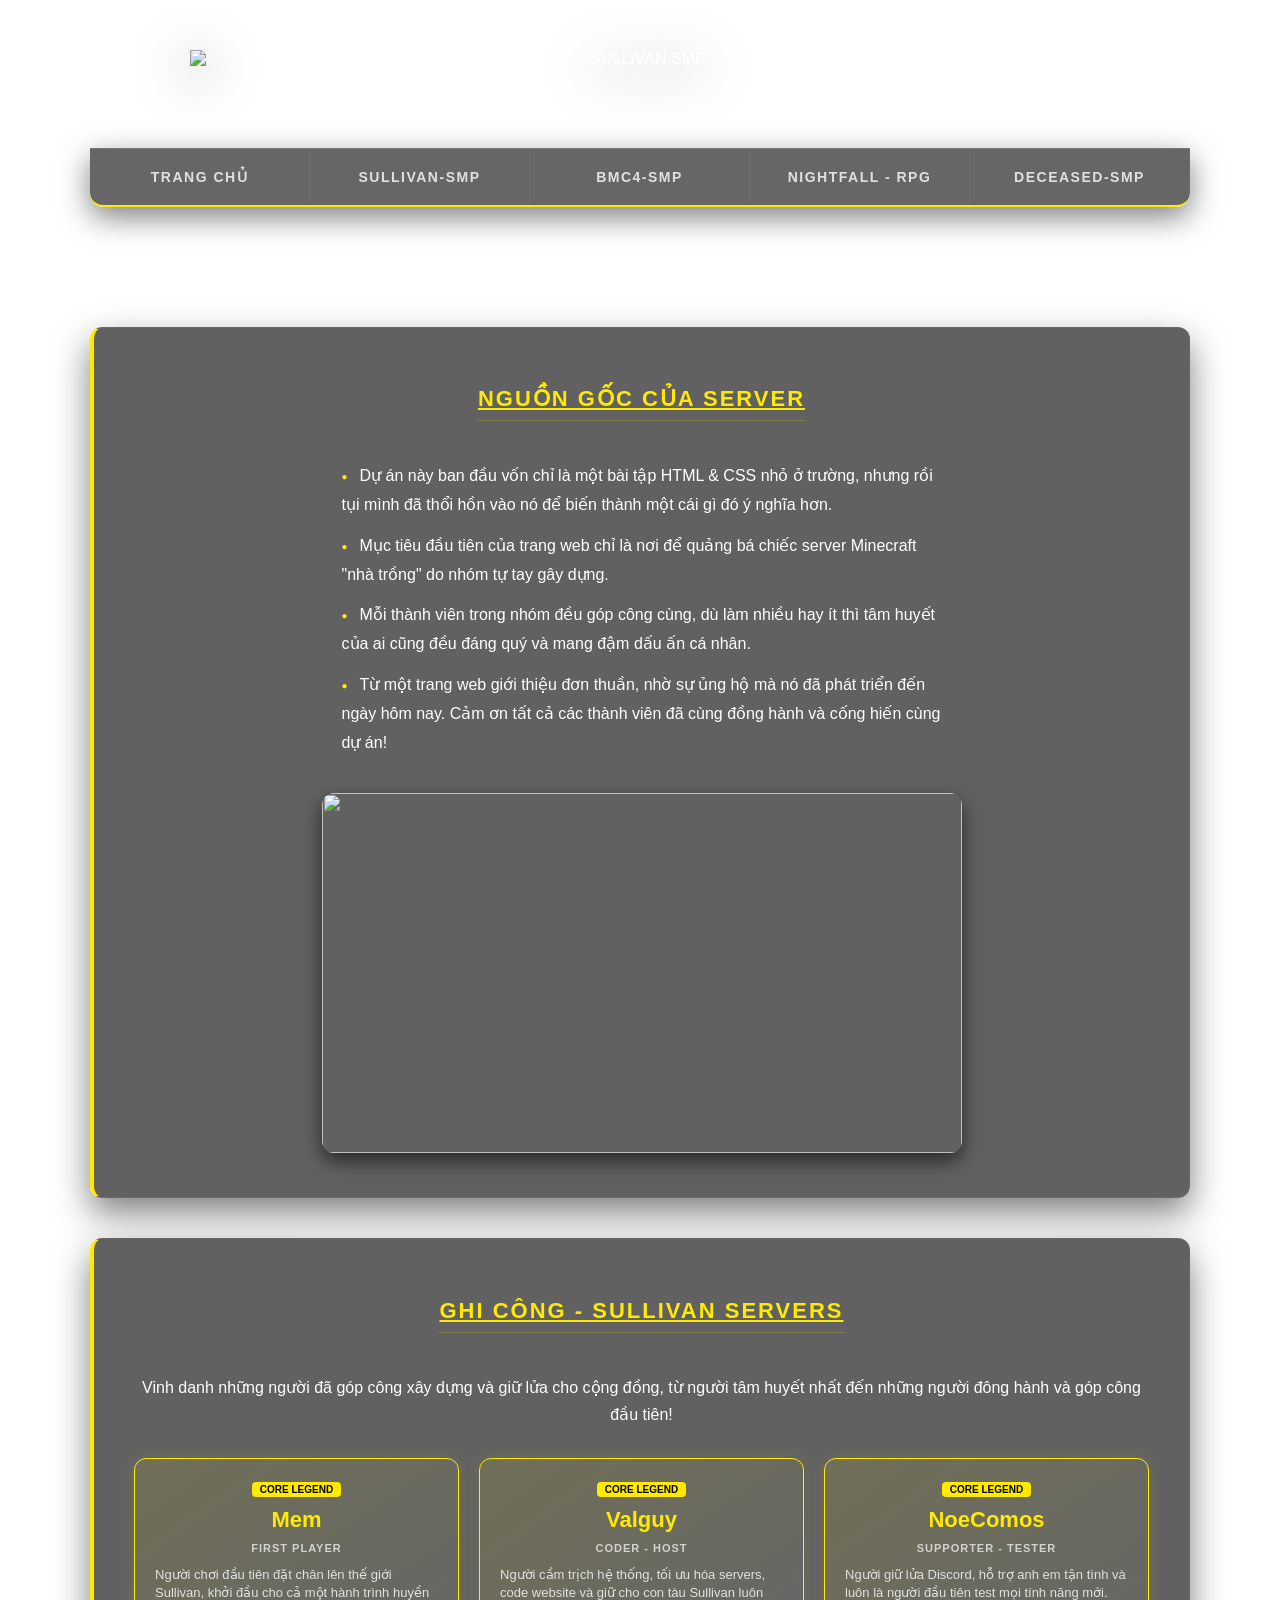
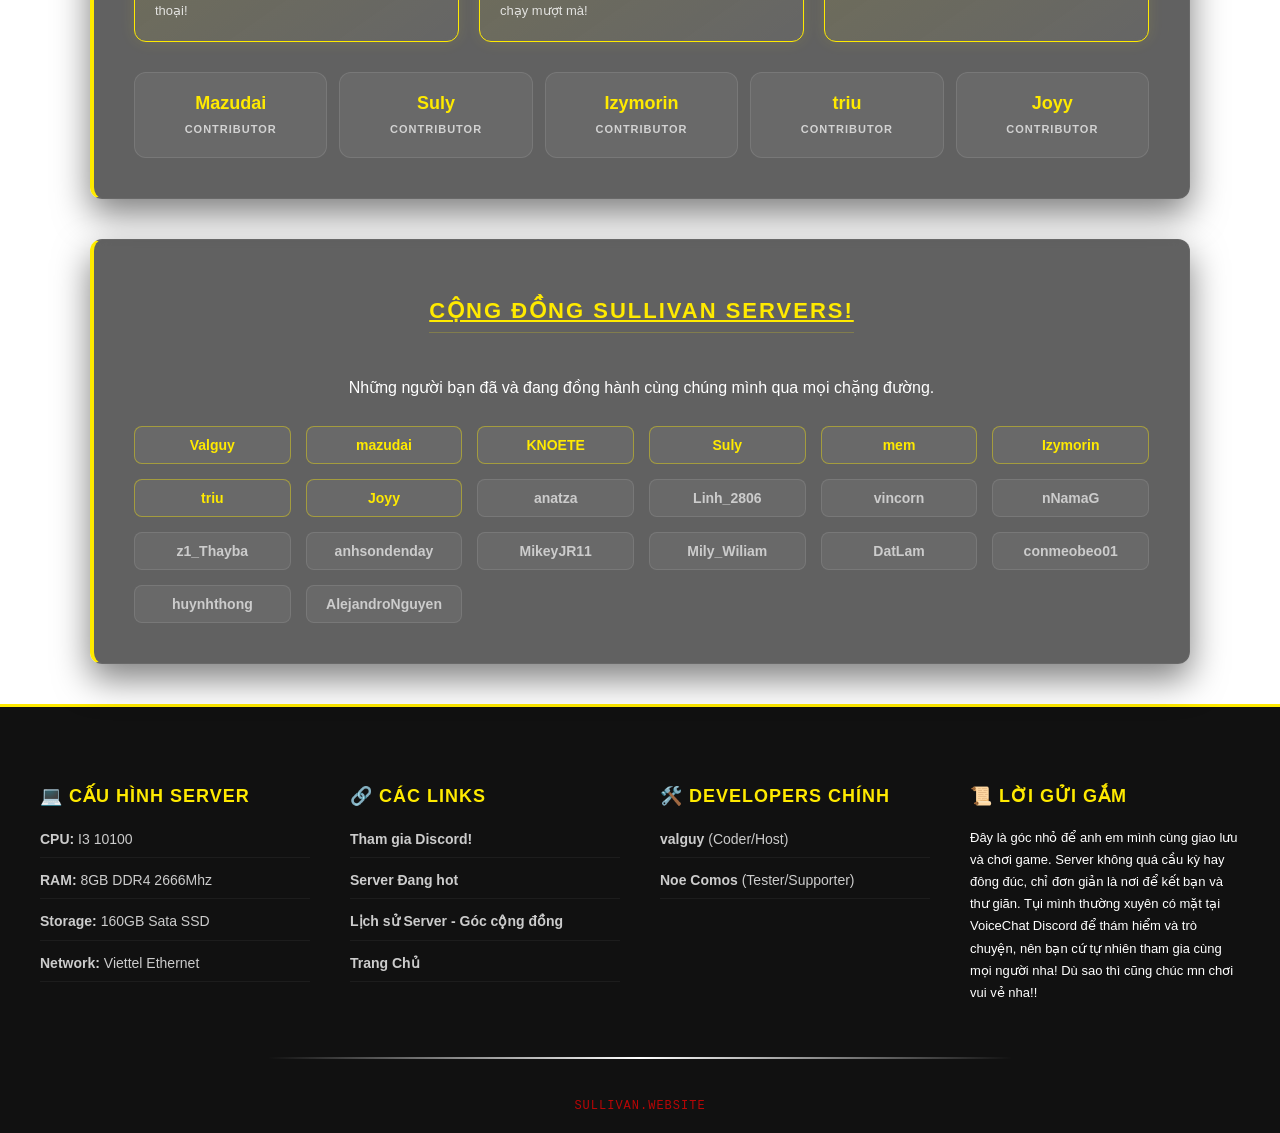
==== develop.html @ 48f477d6 "Update develop.html" ====
<!DOCTYPE html>
<html lang="en">
<head>
    <meta charset="UTF-8">
    <title>Sullivan - 24/7 Minecraft Servers</title>
    <link rel="icon" type="image/png" href="https://i.imgur.com/BAGiTAX.jpeg">
    <link rel="stylesheet" href="style.css">
    <script src="script.js" defer></script>
</head>


<body>
<div id="scroll-progress"></div>
<div id="mini-header">Minecraft servers for all sullivers!!!</div>

<header>
  
<img
  src="https://i.imgur.com/mIg8WCd.png"
  alt="SULLIVAN SMP"
  class="header-title"
/>
  <p class="spacer"></p>
    <p class="spacer"></p>
    <p class="spacer"></p>
</div>
<nav class="sub-nav">
    <a href="index.html" class="nav-item"><span>TRANG CHỦ</span></a>
    <a href="server1.html" class="nav-item"><span>SULLIVAN-SMP</span></a>
    <a href="server2.html" class="nav-item"><span>BMC4-SMP</span></a>
    <a href="server3.html" class="nav-item"><span>NIGHTFALL - RPG
</span></a>
    <a href="server4.html" class="nav-item"><span>DECEASED-SMP
</span></a>

</nav>
    
</header>

<section>
   <div class="box">
    <h2><u>Nguồn Gốc của server</u></h2>
    <div class="content">
	<ul>
<ul>
  <li>Dự án này ban đầu vốn chỉ là một bài tập HTML & CSS nhỏ ở trường, nhưng rồi tụi mình đã thổi hồn vào nó để biến thành một cái gì đó ý nghĩa hơn.</li>
  <li>Mục tiêu đầu tiên của trang web chỉ là nơi để quảng bá chiếc server Minecraft "nhà trồng" do nhóm tự tay gây dựng.</li>
  <li>Mỗi thành viên trong nhóm đều góp công cùng, dù làm nhiều hay ít thì tâm huyết của ai cũng đều đáng quý và mang đậm dấu ấn cá nhân.</li>
  <li>Từ một trang web giới thiệu đơn thuần, nhờ sự ủng hộ mà nó đã phát triển đến ngày hôm nay. Cảm ơn tất cả các thành viên đã cùng đồng hành và cống hiến cùng dự án!</li>
</ul>
	</ul>
    </div>

    <img src="https://i.imgur.com/yX7Vhyi.jpeg" loading="lazy">
</div>

</section>


<section>
<section id="shout-out">
    <div class="box">
        <h2><u>Ghi công - Sullivan Servers</u></h2>
        <p style="margin-bottom: 30px;">Vinh danh những người đã góp công xây dựng và giữ lửa cho cộng đồng, từ người tâm huyết nhất đến những người đông hành và góp công đầu tiên!</p>
        
        <div class="shoutout-container">
            <div class="hall-of-fame">
                <div class="member-card legendary">
                    <div class="legend-badge">CORE LEGEND</div>
					<h3>Mem</h3>
                    <span>First Player</span>
                    <p>Người chơi đầu tiên đặt chân lên thế giới Sullivan, khởi đầu cho cả một hành trình huyền thoại!</p>
                </div>
                <div class="member-card legendary">
                    <div class="legend-badge">CORE LEGEND</div>
                  <h3>Valguy</h3>
                    <span>Coder - host</span>
                    <p>Người cầm trịch hệ thống, tối ưu hóa servers, code website và giữ cho con tàu Sullivan luôn chạy mượt mà!</p>
                </div>
                <div class="member-card legendary">
                    <div class="legend-badge">CORE LEGEND</div>
					<h3>NoeComos</h3>
                    <span>Supporter - Tester</span>
                    <p>Người giữ lửa Discord, hỗ trợ anh em tận tình và luôn là người đầu tiên test mọi tính năng mới.</p>
                </div>
            </div>

            <div class="original-crew">
                <div class="member-card">
                    <h3>Mazudai</h3>
                    <span>Contributor</span>
                </div>
                <div class="member-card">
                    <h3>Suly</h3>
                    <span>Contributor</span>
                </div>
                <div class="member-card">
                    <h3>Izymorin</h3>
                    <span>Contributor</span>
                </div>
                <div class="member-card">
                    <h3>triu</h3>
                    <span>Contributor</span>
                </div>
                <div class="member-card">
                    <h3>Joyy</h3>
                    <span>Contributor</span>
                </div>
            </div>
        </div>
    </div>
</section>
  </section>
   <section id="players">
    <div class="box">
        <h2><u>Cộng Đồng Sullivan Servers!</u></h2>
        <p>Những người bạn đã và đang đồng hành cùng chúng mình qua mọi chặng đường.</p>
        
<div class="player-wall">
    <div class="player-tag veteran">Valguy</div>
    <div class="player-tag veteran">mazudai</div>
      <div class="player-tag veteran">KNOETE</div>
      <div class="player-tag veteran">Suly</div>
      <div class="player-tag veteran">mem</div>
      <div class="player-tag veteran">Izymorin</div>
	    <div class="player-tag veteran">triu</div>
	    <div class="player-tag veteran">Joyy</div>

   <div class="player-tag">anatza</div>
   <div class="player-tag">Linh_2806</div>
    <div class="player-tag">vincorn</div>
    <div class="player-tag">nNamaG</div>
    <div class="player-tag">z1_Thayba</div>
    <div class="player-tag">anhsondenday</div>
    <div class="player-tag">MikeyJR11</div>
    <div class="player-tag">Mily_Wiliam</div>
    <div class="player-tag">DatLam</div>
    <div class="player-tag">conmeobeo01</div>
    <div class="player-tag">huynhthong</div>
    <div class="player-tag">AlejandroNguyen</div>
</div>
    </div>
</section>
   
<footer>
  <div class="footer-container">
    <div class="footer-box">
      <h3>💻 Cấu hình Server</h3>
      <ul class="footer-list">
        <li><strong>CPU:</strong> I3 10100</li>
        <li><strong>RAM:</strong> 8GB DDR4 2666Mhz</li>
        <li><strong>Storage:</strong> 160GB Sata SSD</li>
        <li><strong>Network:</strong> Viettel Ethernet</li>
      </ul>
    </div>

    <div class="footer-box">
      <h3>🔗 Các Links</h3>
      <ul class="footer-list">
        <li><a href="https://discord.gg/cVV5dSq7Ph" target="_blank">Tham gia Discord!</a></li>
        <li><a href="server1.html">Server Đang hot</a></li>
        <li><a href="develop.html">Lịch sử Server - Góc cộng đồng</a></li>
        <li><a href="index.html">Trang Chủ</a></li>
      </ul>
    </div>

    <div class="footer-box">
      <h3>🛠️ Developers Chính</h3>
      <ul class="footer-list">
        <li><strong>valguy</strong> (Coder/Host)</li>
        <li><strong>Noe Comos</strong> (Tester/Supporter)</li>
      </ul>
    </div>

    <div class="footer-box">
      <h3>📜 Lời Gửi Gắm</h3>
      <p style="font-size: 13px; text-align: left;">
        Đây là góc nhỏ để anh em mình cùng giao lưu và chơi game. Server không quá cầu kỳ hay đông đúc, chỉ đơn giản là nơi để kết bạn và thư giãn.

Tụi mình thường xuyên có mặt tại VoiceChat Discord để thám hiểm và trò chuyện, nên bạn cứ tự nhiên tham gia cùng mọi người nha!
        Dù sao thì cũng chúc mn chơi vui vẻ nha!!
      </p>
    </div>
  </div>

  <hr>
  <div class="version-mark">
    Sullivan.website
  </div>
</footer>

</body>
</html>
---- style.css ----
/* Global & Scroll Styles */
    html { scroll-behavior: smooth; }
    body {
        margin: 0;
        padding: 0;
        font-family: Arial, sans-serif;
        background-image: url("https://i.imgur.com/wqPS8cR.jpeg");
        background-size: cover;
        background-position: center;
        background-repeat: no-repeat;
        color: white;
        text-align: center;
    }
    #scroll-progress {
        position: fixed;
        top: 0;
        left: 0;
        height: 4px;
        width: 0%;
        background: #ffffff;
        z-index: 9999;
    }
    #mini-header {
        position: fixed;
        top: 0;
        width: 100%;
        padding: 10px;
        background: rgba(0,0,0,0.85);
        color: #ffffff;
        font-weight: bold;
        display: none;
        z-index: 9998;
    }

    /* Header & Logo */
    header {
        padding: 50px 40px;
        background-image: url("https://i.imgur.com/2WXQhVU.jpeg");
        background-size: cover;
        background-position: center;
        background-repeat: no-repeat;
        color: white;
        animation: headerFade 1.2s ease forwards;
    }
    @keyframes headerFade {
        from { opacity: 0; transform: translateY(-20px); }
        to { opacity: 1; transform: translateY(0); }
    }
    .header-title {
        max-width: 90%;
        width: 900px;
        height: auto;
        margin: 0 auto 20px;
        display: block;
        filter: drop-shadow(0 10px 25px rgba(0,0,0,0.7));
    }
    @media (max-width: 900px) { header { padding: 90px 25px; } }

    /* Navigation */
    .sub-nav {
        display: grid;
        grid-template-columns: repeat(5, 1fr);
        background: rgba(0, 0, 0, 0.6); 
        backdrop-filter: blur(12px);
        -webkit-backdrop-filter: blur(12px);
        border-top: 1px solid rgba(255, 255, 255, 0.1);
        border-bottom: 2px solid #ffea00;
        margin: 0 auto 30px auto;
        width: 100%;
        max-width: 1100px;
        border-radius: 0 0 14px 14px;
        overflow: hidden;
        box-shadow: 0 10px 30px rgba(0,0,0,0.5);
    }
    .nav-item {
        position: relative;
        padding: 20px 0;
        color: rgba(255, 255, 255, 0.8) !important;
        text-decoration: none;
        font-size: 14px;
        font-weight: 800;
        text-align: center;
        letter-spacing: 1.5px;
        transition: all 0.4s cubic-bezier(0.23, 1, 0.32, 1);
        border-right: 1px solid rgba(255, 255, 255, 0.05);
    }
    .nav-item span { position: relative; z-index: 2; }
    .nav-item::before {
        content: "";
        position: absolute;
        top: 0;
        left: 0;
        width: 100%;
        height: 100%;
        background: linear-gradient(180deg, rgba(255, 234, 0, 0.15) 0%, transparent 100%);
        opacity: 0;
        transition: opacity 0.4s ease;
        z-index: 1;
    }
    .nav-item::after {
        content: "";
        position: absolute;
        bottom: 0;
        left: 50%;
        width: 0;
        height: 3px;
        background: #ffea00;
        box-shadow: 0 0 15px #ffea00;
        transition: all 0.4s ease;
        transform: translateX(-50%);
    }
    .nav-item:hover {
        color: #ffffff !important;
        letter-spacing: 2.5px;
        background: rgba(255, 255, 255, 0.05);
    }
    .nav-item:hover::before { opacity: 1; }
    .nav-item:hover::after { width: 80%; }
    @media (max-width: 768px) {
        .sub-nav { grid-template-columns: repeat(3, 1fr); max-width: 95%; border-radius: 14px; }
        .nav-item { padding: 15px 0; font-size: 12px; }
    }

    /* Sections and Content Boxes */
    section { margin: 40px auto; max-width: 1100px; scroll-margin-top: 100px; }
    .box {
        padding: 40px;
        background-color: #2a2a2a;
        border-radius: 16px;
        opacity: 0;
        transform: translateY(20px);
        transition: opacity 0.6s ease, transform 0.6s ease, box-shadow 0.3s ease;
        backdrop-filter: blur(2px);
    }
    .box.show { opacity: 1; transform: translateY(0); }
    section:hover .box { transform: scale(1.02); box-shadow: 0 10px 25px #000000; }
    .box h2 { text-align: center; }
    .box .content { max-width: 600px; margin: 10px auto; text-align: left; }
    .box img, .box iframe {
        width: 640px;
        height: 360px;
        margin-top: 20px;
        border-radius: 12px;
        box-shadow: 0 8px 20px rgba(0,0,0,0.6);
    }
    @media (max-width: 600px) { .box { padding: 25px; } }

    /* Tables */
    .qa-table {
        width: 90%;
        max-width: 800px;
        margin: 30px auto;
        border-collapse: collapse;
        background-color: #1f1f1f;
        border-radius: 14px;
        overflow: hidden;
        box-shadow: 0 10px 25px rgba(0,0,0,0.5);
    }
    .qa-table th { background-color: #111111; padding: 16px; font-size: 18px; color: #ffffff; text-align: left; }
    .qa-table td { padding: 14px 18px; border-top: 1px solid #333; text-align: left; line-height: 1.6; }
    .qa-table tr:hover { background-color: #2a2a2a; transition: background-color 0.3s ease; }

    /* Footer */
    footer {
        background-color: #111111;
        padding: 60px 20px 20px 20px;
        border-top: 3px solid #ffea00;
    }
    .footer-container {
        display: flex;
        justify-content: center;
        gap: 40px;
        max-width: 1200px;
        margin: 0 auto;
        flex-wrap: wrap;
    }
    .footer-box { flex: 1; min-width: 200px; text-align: left; }
    .footer-box h3 { font-size: 18px; color: #ffea00; margin-bottom: 20px; text-transform: uppercase; letter-spacing: 1px; }
    .footer-list { list-style: none; padding: 0; margin: 0; }
    .footer-list li { font-size: 14px; margin-bottom: 10px; color: #cccccc; border-bottom: 1px solid rgba(255,255,255,0.05); padding-bottom: 5px; }
    .footer-list a { color: #cccccc !important; transition: color 0.3s; }
    .footer-list a:hover { color: #ffffff !important; text-decoration: underline; }

    /* Miscellaneous */
    .version-mark {
        margin-top: 30px;
        font-size: 12px;
        font-family: "Courier New", monospace;
        color: #ff0000;
        letter-spacing: 1px;
        text-transform: uppercase;
        opacity: 0.7;
    }
    hr { border: none; height: 2px; background: linear-gradient(to right, transparent, #ffffff, transparent); width: 60%; margin: 40px auto; }
    .spacer { height: 20px; margin: 0; visibility: hidden; }
    h1 { font-size: 69px; text-shadow: 6px 6px 12px #000000; }
    p { line-height: 1.7; }
    li { margin-bottom: 12px; line-height: 1.8; }
    a { text-decoration: none; font-weight: bold; }
.nav-item.active::after {
    width: 80%;
}
.nav-item.active {
    color: #ffffff !important;
    background: rgba(255, 255, 255, 0.05);
}
.nav-item:hover {
    text-shadow: 0 0 8px rgba(255, 234, 0, 0.6);
}
		.box {
    padding: 40px;
    background: rgba(30, 30, 30, 0.7); /* Translucent dark gray */
    backdrop-filter: blur(10px);        /* Blurs the background behind the box */
    -webkit-backdrop-filter: blur(10px);
    border: 1px solid rgba(255, 255, 255, 0.05); /* Very faint white edge */
    border-left: 4px solid #ffea00;               /* Strong yellow accent on the left */
    border-radius: 12px;
    opacity: 0;
    transform: translateY(20px);
    transition: all 0.4s cubic-bezier(0.23, 1, 0.32, 1);
    box-shadow: 0 15px 35px rgba(0,0,0,0.5);
}

/* Make it breathe when you hover */
section:hover .box {
    transform: translateY(-5px) scale(1.01);
    background: rgba(40, 40, 40, 0.85);
    border-left: 4px solid #ffffff; /* Turns white on hover for a "lit up" effect */
    box-shadow: 0 20px 40px rgba(0,0,0,0.8), 0 0 15px rgba(255, 234, 0, 0.1);
}

/* Fix the headings inside the box */
.box h2 {
    color: #ffea00;
    text-transform: uppercase;
    letter-spacing: 2px;
    font-size: 22px;
    margin-bottom: 25px;
    border-bottom: 1px solid rgba(255, 234, 0, 0.2);
    display: inline-block;
    padding-bottom: 8px;
}

/* Style the list bullets to be yellow dots */
.box ul {
    list-style: none;
    padding-left: 0;
}

.box ul li::before {
    content: "●";
    color: #ffea00;
    font-size: 10px;
    margin-right: 12px;
    vertical-align: middle;
}
    /* Launcher-Style Server Rows */
.server-hub {
    display: flex;
    flex-direction: column;
    gap: 12px;
    margin: 20px 0;
}

.server-entry {
    display: flex;
    align-items: center;
    background: rgba(30, 30, 30, 0.7);
    border-left: 4px solid #555; /* Neutral state */
    border-radius: 8px;
    padding: 12px 20px;
    transition: all 0.3s cubic-bezier(0.25, 0.8, 0.25, 1);
    text-decoration: none;
    color: white;
}

/* Color coding for Status */
.server-entry.online { border-left-color: #ffea00; }
.server-entry.offline { border-left-color: #ffea00; opacity: 0.7; }

.server-entry:hover {
    background: rgba(50, 50, 50, 0.9);
    transform: scale(1.01);
    box-shadow: 0 5px 15px rgba(0,0,0,0.3);
}

.status-indicator {
    width: 10px;
    height: 10px;
    border-radius: 50%;
    margin-right: 15px;
    flex-shrink: 0;
}
.online .status-indicator { background: #ffea00; box-shadow: 0 0 8px #ffea00; }
.offline .status-indicator { background: #ff4444; }

.server-name {
    font-weight: 800;
    font-size: 18px;
    color: #ffea00;
    min-width: 160px;
    text-align: left;
}

.server-brief {
    flex: 1;
    text-align: left;
    font-size: 14px;
    color: #bbb;
    border-left: 1px solid rgba(255,255,255,0.1);
    padding-left: 20px;
    margin-left: 10px;
}

.server-action-img {
    width: 80px;
    height: 50px;
    object-fit: cover;
    border-radius: 4px;
    margin-left: 20px;
    filter: brightness(0.8);
}

.server-entry:hover .server-action-img { filter: brightness(1); }

@media (max-width: 768px) {
    .server-entry { flex-direction: column; text-align: center; }
    .server-brief { border-left: none; padding: 10px 0; border-top: 1px solid rgba(255,255,255,0.1); margin-top: 10px; }
    .server-action-img { display: none; }
}
/* Shout Out Grid System */
.shoutout-container {
    display: flex;
    flex-direction: column;
    gap: 30px;
    margin-top: 20px;
}
.hall-of-fame {
    display: grid;
    grid-template-columns: repeat(3, 1fr);
    gap: 20px;
}
.original-crew {
    display: grid;
    grid-template-columns: repeat(5, 1fr);
    gap: 12px;
}
.member-card {
    background: rgba(255, 255, 255, 0.05);
    padding: 20px;
    border-radius: 12px;
    border: 1px solid rgba(255, 255, 255, 0.1);
    transition: all 0.3s ease;
}
.legendary {
    border: 1px solid #ffea00;
    background: linear-gradient(145deg, rgba(255, 234, 0, 0.1) 0%, rgba(255, 255, 255, 0.03) 100%);
    box-shadow: 0 0 15px rgba(255, 234, 0, 0.1);
}
.member-card h3 { color: #ffea00; margin: 0 0 5px 0; font-size: 18px; }
.legendary h3 { font-size: 22px; }
.member-card span { font-size: 11px; opacity: 0.7; font-weight: bold; text-transform: uppercase; letter-spacing: 1px; }
.member-card p { font-size: 13px; margin: 10px 0 0 0; opacity: 0.8; line-height: 1.4; text-align: left; }
.legend-badge {
    display: inline-block;
    background: #ffea00;
    color: #000;
    padding: 2px 8px;
    border-radius: 4px;
    font-size: 10px;
    font-weight: 900;
    margin-bottom: 10px;
}
@media (max-width: 900px) {
    .hall-of-fame { grid-template-columns: 1fr; }
    .original-crew { grid-template-columns: repeat(2, 1fr); }
}
      /* Player Wall Grid */
.player-wall {
    display: grid;
    grid-template-columns: repeat(auto-fill, minmax(140px, 1fr));
    gap: 15px;
    margin-top: 25px;
}

.player-tag {
    background: rgba(255, 255, 255, 0.05);
    border: 1px solid rgba(255, 255, 255, 0.1);
    padding: 10px;
    border-radius: 8px;
    font-size: 14px;
    font-weight: bold;
    color: #cccccc;
    transition: all 0.3s ease;
    cursor: default;
}

.player-tag:hover {
    background: rgba(255, 234, 0, 0.1);
    border-color: #ffea00;
    color: #ffffff;
    transform: translateY(-3px);
    box-shadow: 0 5px 15px rgba(0, 0, 0, 0.3);
}

/* Accent for special veteran players if you want */
.player-tag.veteran {
    border-color: rgba(255, 234, 0, 0.4);
    color: #ffea00;
}
/* Modlist Spoiler Styles */
.mod-spoiler {
    background: rgba(30, 30, 30, 0.8);
    border: 1px solid #444;
    border-radius: 12px;
    margin-top: 20px;
    overflow: hidden;
    transition: all 0.3s ease;
}

.mod-spoiler summary {
    padding: 20px;
    cursor: pointer;
    font-weight: bold;
    color: #ffea00;
    list-style: none; /* Removes the default arrow */
    text-transform: uppercase;
    letter-spacing: 2px;
    background: rgba(0, 0, 0, 0.3);
}

.mod-spoiler summary:hover {
    background: rgba(255, 234, 0, 0.1);
}

/* Custom Arrow */
.mod-spoiler summary::before {
    content: "📁";
    margin-right: 10px;
}

.mod-spoiler[open] summary::before {
    content: "📂";
}

/* The Table inside the Spoiler */
.mod-table {
    width: 100%;
    border-collapse: collapse;
    margin-top: 10px;
    font-size: 14px;
}

.mod-table th {
    background: #111;
    padding: 12px;
    color: #888;
    text-align: left;
}

.mod-table td {
    padding: 12px;
    border-top: 1px solid #333;
    text-align: left;
}

.mod-category {
    color: #ffea00;
    font-weight: bold;
    width: 30%;
}
      /* Quick Status Bar */
.status-capsule {
    display: inline-flex;
    align-items: center;
    background: rgba(0, 0, 0, 0.7);
    backdrop-filter: blur(5px);
    border: 1px solid rgba(255, 255, 255, 0.1);
    border-radius: 50px;
    padding: 5px 15px;
    margin-bottom: 20px;
    gap: 12px;
    transition: all 0.3s ease;
}

.status-capsule:hover {
    border-color: #ffea00;
    background: rgba(20, 20, 20, 0.9);
}

.mini-logo {
    width: 20px;
    height: 20px;
    border-radius: 4px;
}

.version-tag {
    font-size: 12px;
    font-weight: bold;
    color: #888;
    border-right: 1px solid #444;
    padding-right: 12px;
}

.live-status {
    display: flex;
    align-items: center;
    gap: 6px;
    font-size: 12px;
    font-weight: 800;
    text-transform: uppercase;
}

/* Status Toggle Logic */
.dot {
    width: 8px;
    height: 8px;
    border-radius: 50%;
}

/* Change 'active' to 'maintenance' or 'down' to toggle */
.status-capsule.active .dot { background: #00ff44; box-shadow: 0 0 8px #00ff44; }
.status-capsule.active .status-text { color: #00ff44; }

.status-capsule.maintenance .dot { background: #ffa500; box-shadow: 0 0 8px #ffa500; }
.status-capsule.maintenance .status-text { color: #ffa500; }
.status-capsule.maintenance .status-text::after { content: "MAINTENANCE"; }

.status-capsule.down .dot { background: #ff4444; box-shadow: 0 0 8px #ff4444; }
.status-capsule.down .status-text { color: #ff4444; }
.status-capsule.down .status-text::after { content: "OFFLINE"; }

/* Hide default text if using maintenance/down */
.status-capsule.active .status-text::after { content: "ONLINE"; }
      /* The IP Display Box */
.ip-copy-box {
    display: inline-flex;
    align-items: center;
    background: rgba(0, 0, 0, 0.8);
    backdrop-filter: blur(8px);
    border: 1px solid rgba(255, 234, 0, 0.3);
    border-radius: 8px;
    padding: 8px 20px;
    cursor: pointer;
    transition: all 0.2s ease;
    margin: 10px;
}

.ip-copy-box:hover {
    border-color: #ffea00;
    background: rgba(20, 20, 20, 1);
    transform: translateY(-2px);
}

.ip-text {
    color: #ffea00;
    font-family: 'Courier New', monospace;
    font-weight: 900;
    letter-spacing: 1px;
    font-size: 14px;
}

/* The "Copied!" Tooltip */
#cursor-tooltip {
    position: fixed;
    pointer-events: none;
    background: #ffea00;
    color: #000;
    padding: 4px 10px;
    border-radius: 4px;
    font-size: 11px;
    font-weight: bold;
    text-transform: uppercase;
    opacity: 0;
    transform: translate(-50%, -100%);
    transition: opacity 0.2s ease;
    z-index: 10000;
}
      /* BMC4 Concept Layout */
.concept-container {
    display: flex;
    align-items: center;
    gap: 30px;
    text-align: left;
    flex-wrap: wrap; /* Stacks on mobile */
}

.concept-text {
    flex: 1;
    min-width: 300px;
}

.concept-image-wrap {
    flex: 1;
    min-width: 300px;
}

.concept-image-wrap img {
    width: 100%;
    height: auto;
    border-radius: 12px;
    border: 1px solid rgba(255, 234, 0, 0.2);
    box-shadow: 0 10px 30px rgba(0,0,0,0.5);
}

.modpack-link {
    display: inline-block;
    margin-top: 20px;
    padding: 12px 20px;
    background: rgba(255, 234, 0, 0.1);
    border: 1px solid #ffea00;
    color: #ffea00 !important;
    border-radius: 6px;
    text-decoration: none;
    font-weight: bold;
    transition: all 0.3s ease;
}

.modpack-link:hover {
    background: #ffea00;
    color: #000 !important;
}

.wip-badge {
    background: #ff3333;
    color: white;
    padding: 4px 10px;
    border-radius: 4px;
    font-size: 11px;
    font-weight: bold;
    text-transform: uppercase;
    display: inline-block;
    margin-bottom: 10px;
}
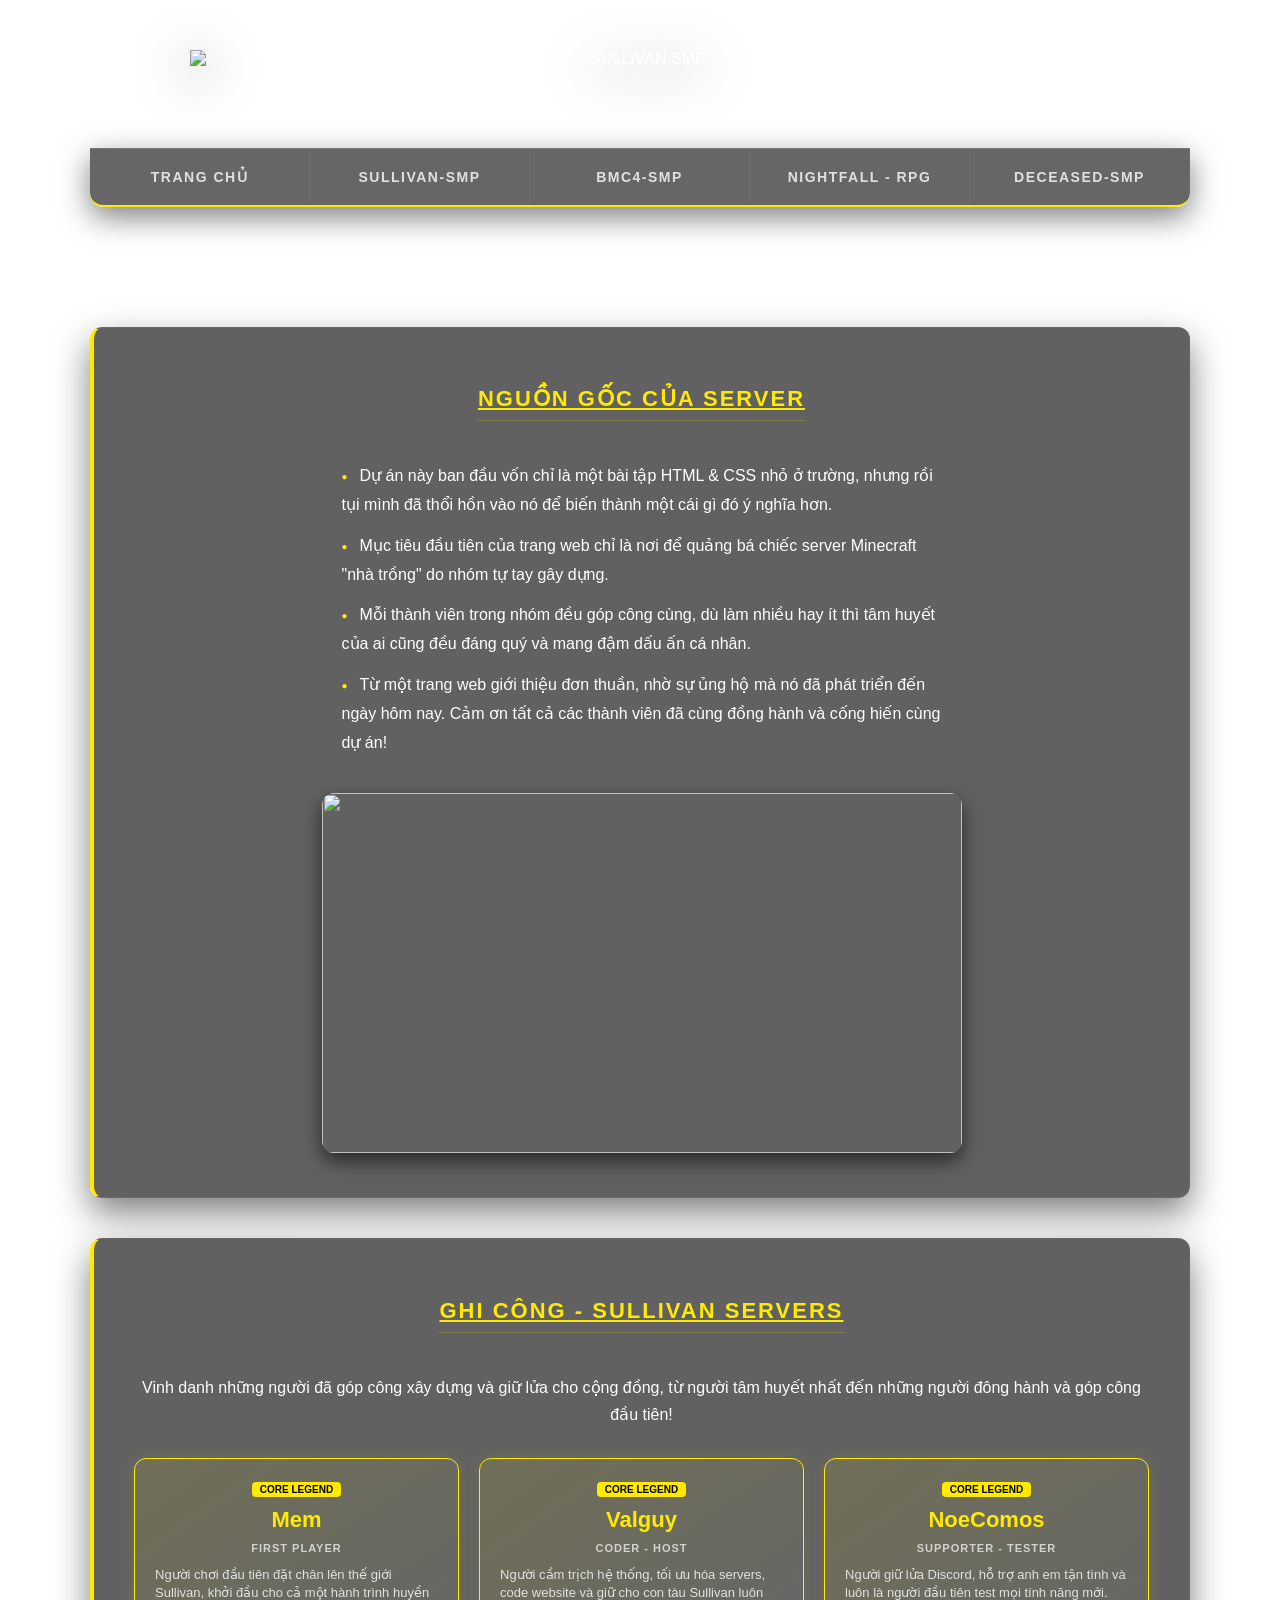
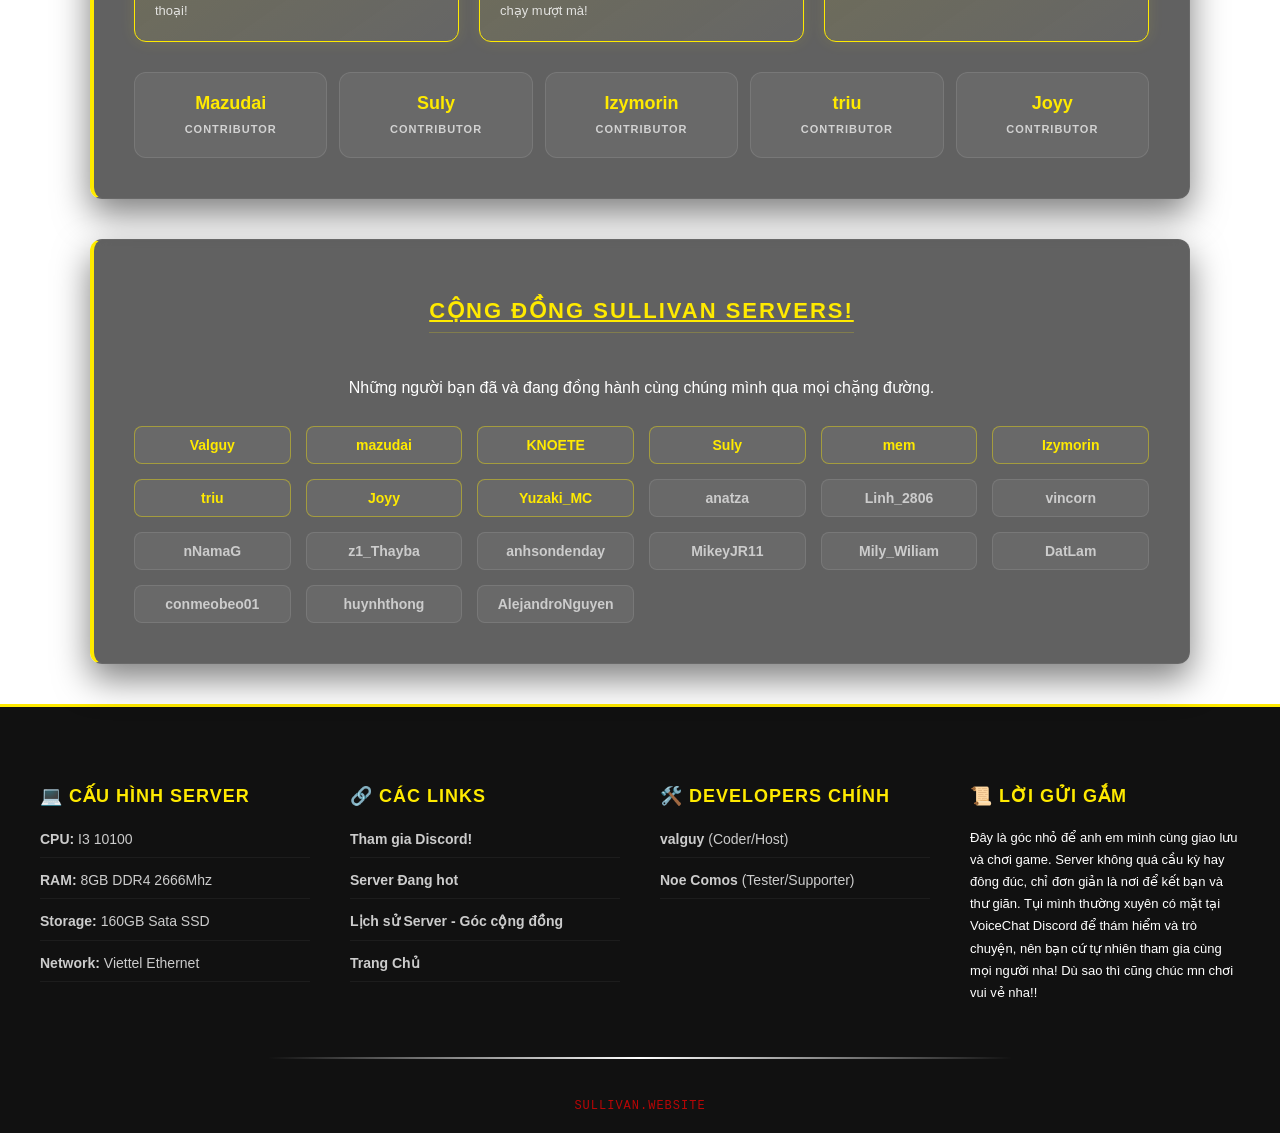
==== commit 4a716d39: "Update develop.html" ====
--- a/develop.html
+++ b/develop.html
@@ -125,6 +125,8 @@
       <div class="player-tag veteran">Izymorin</div>
 	    <div class="player-tag veteran">triu</div>
 	    <div class="player-tag veteran">Joyy</div>
+		    <div class="player-tag veteran">Yuzaki_MC</div>
+
 
    <div class="player-tag">anatza</div>
    <div class="player-tag">Linh_2806</div>
--- a/style.css
+++ b/style.css
@@ -631,4 +631,37 @@
     text-transform: uppercase;
     display: inline-block;
     margin-bottom: 10px;
-}+}
+    /* Main container holding the live status elements */
+    .status-text-only {
+      font-family: 'Segoe UI', Tahoma, Geneva, Verdana, sans-serif;
+      text-align: center;
+      display: flex;
+      align-items: center;
+      justify-content: center;
+      gap: 8px; /* Balanced spacing between the text and the live dot */
+    }
+
+    /* Base layout configuration for the active status line */
+    #player-count-text {
+      font-size: 15px;
+      font-weight: bold;
+      color: #ffea00; /* Forces the initial loading text to be yellow */
+    }
+
+    /* The Live Status Dot Indicator */
+    .status-dot {
+      display: inline-block;
+      width: 10px;
+      height: 10px;
+      border-radius: 50%;
+      background-color: #ffea00; /* Optional: Makes the initial dot yellow too while loading */
+      transition: background-color 0.3s ease, box-shadow 0.3s ease;
+    }
+
+    /* Dynamic UI State Rules injected via JavaScript */
+    .online-state { color: #00ff44 !important; }
+    .online-dot { background-color: #00ff44; box-shadow: 0 0 8px #00ff44; }
+
+    .offline-state { color: #ff4444 !important; }
+    .offline-dot { background-color: #ff4444; box-shadow: 0 0 8px #ff4444; }
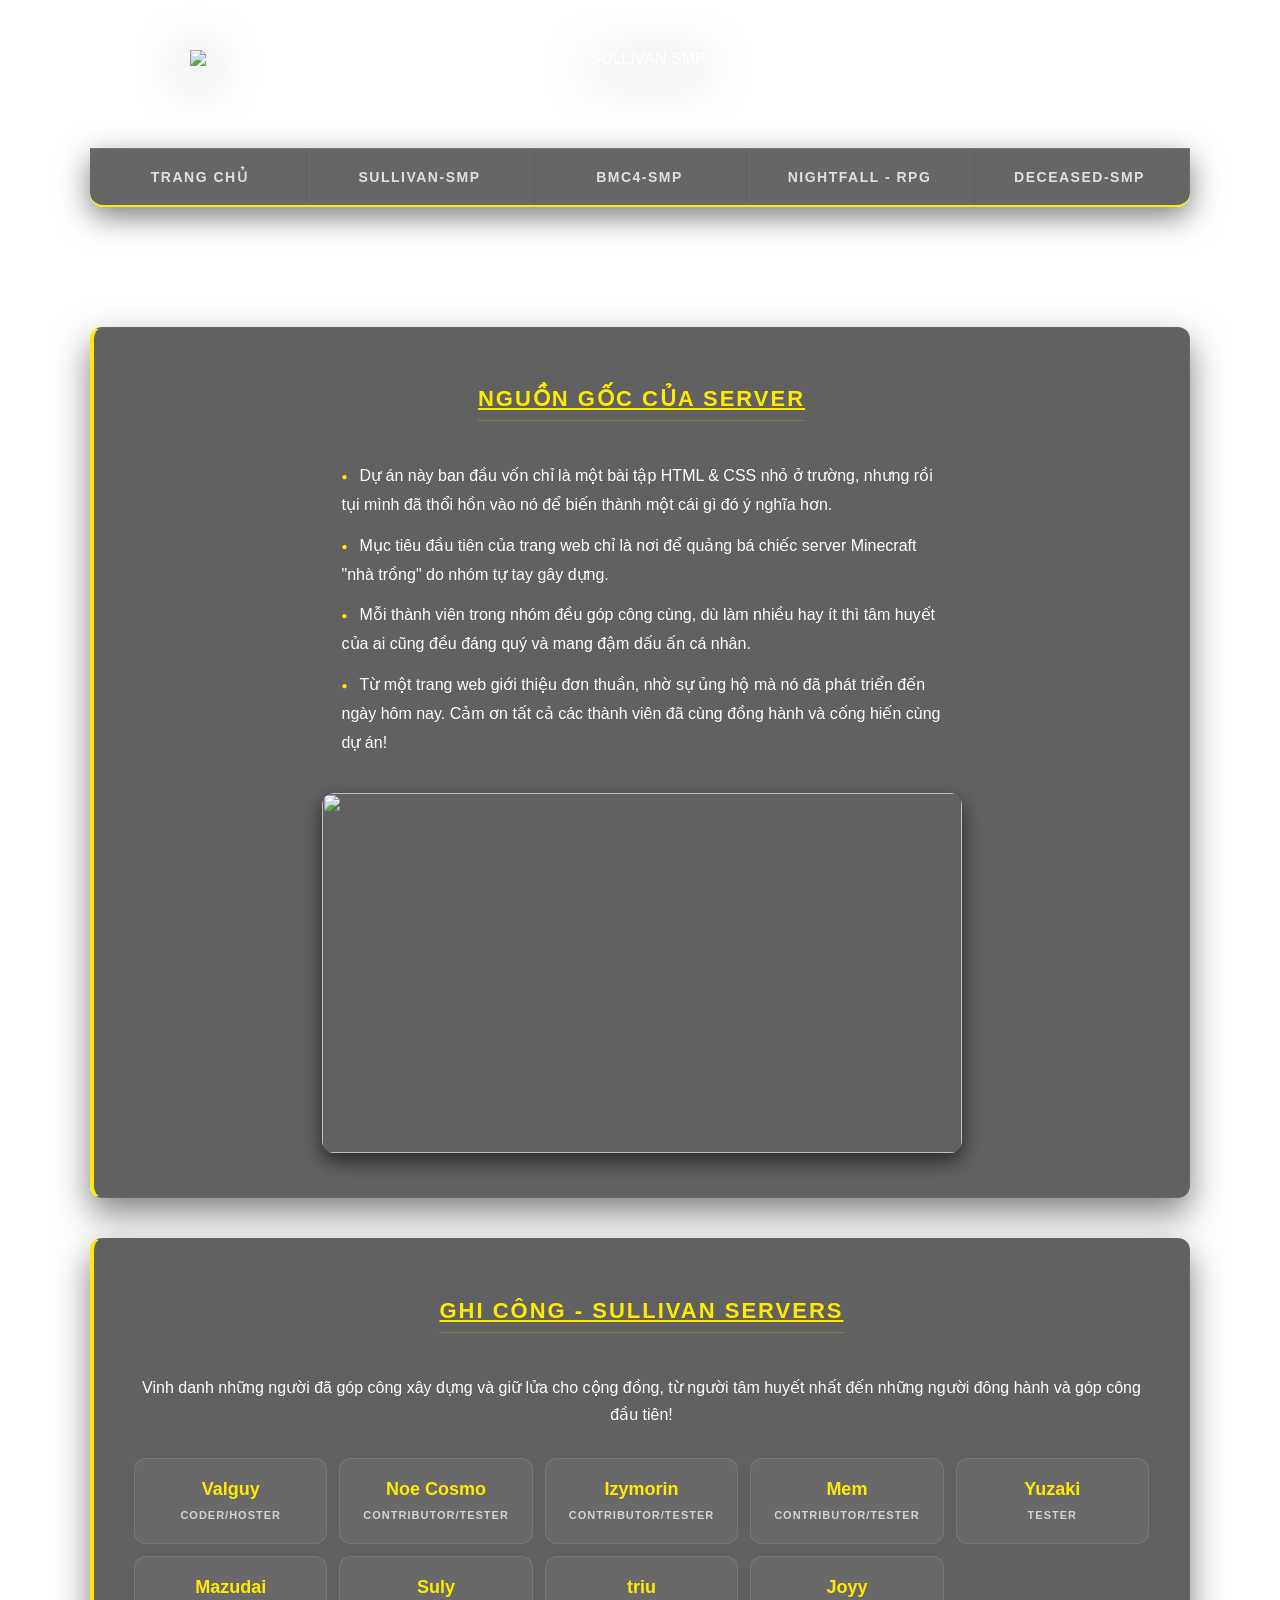
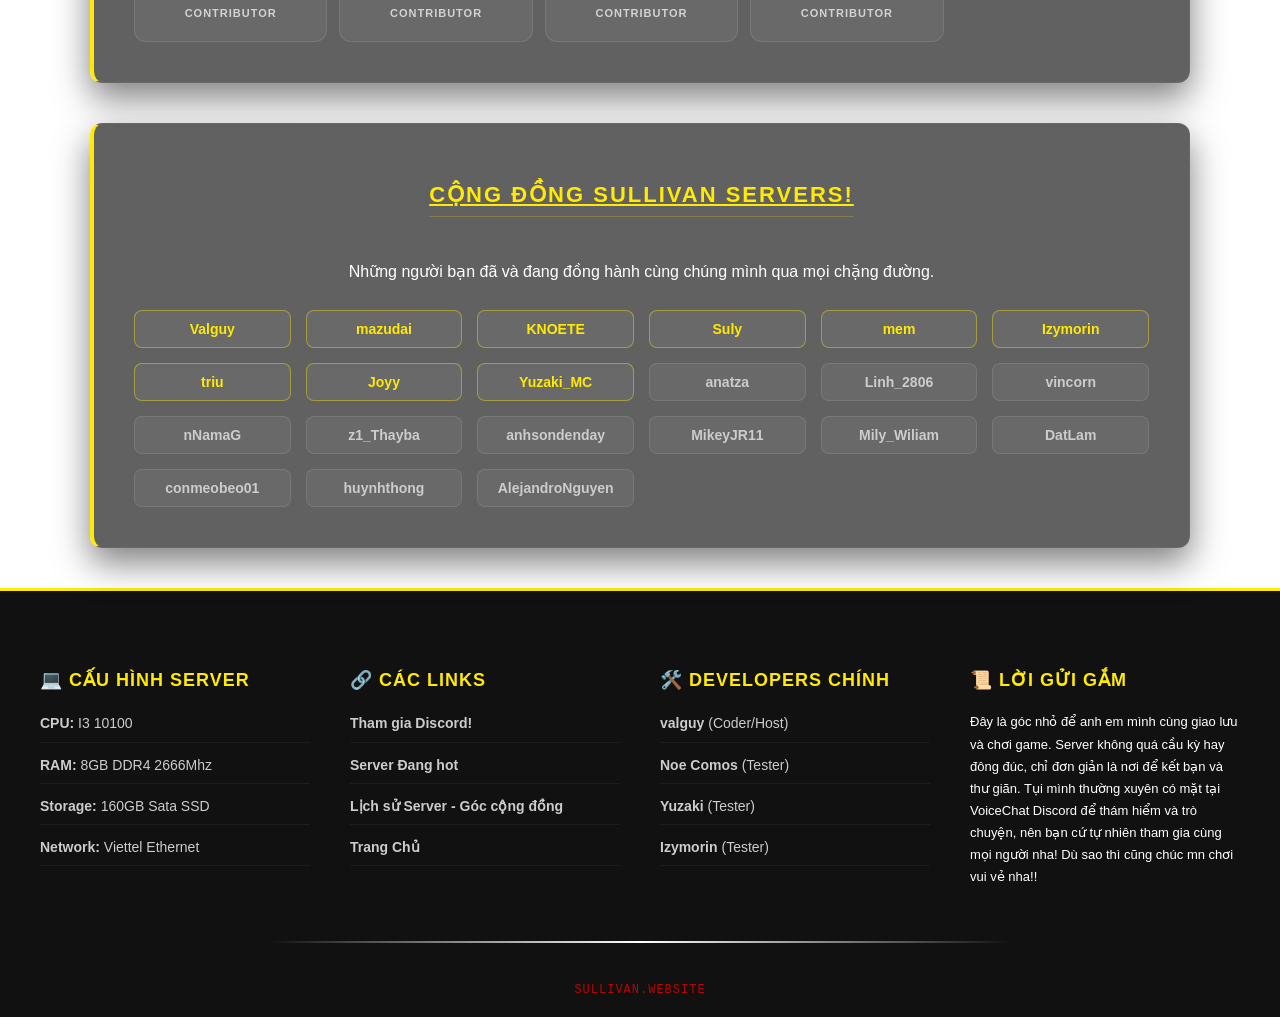
==== commit 1f024864: "Update develop.html" ====
--- a/develop.html
+++ b/develop.html
@@ -63,39 +63,34 @@
         <h2><u>Ghi công - Sullivan Servers</u></h2>
         <p style="margin-bottom: 30px;">Vinh danh những người đã góp công xây dựng và giữ lửa cho cộng đồng, từ người tâm huyết nhất đến những người đông hành và góp công đầu tiên!</p>
         
-        <div class="shoutout-container">
-            <div class="hall-of-fame">
-                <div class="member-card legendary">
-                    <div class="legend-badge">CORE LEGEND</div>
-					<h3>Mem</h3>
-                    <span>First Player</span>
-                    <p>Người chơi đầu tiên đặt chân lên thế giới Sullivan, khởi đầu cho cả một hành trình huyền thoại!</p>
+       <div class="shoutout-container">
+            <div class="original-crew">
+              <div class="member-card">
+                    <h3>Valguy</h3>
+                    <span>Coder/Hoster</span>
                 </div>
-                <div class="member-card legendary">
-                    <div class="legend-badge">CORE LEGEND</div>
-                  <h3>Valguy</h3>
-                    <span>Coder - host</span>
-                    <p>Người cầm trịch hệ thống, tối ưu hóa servers, code website và giữ cho con tàu Sullivan luôn chạy mượt mà!</p>
+              <div class="member-card">
+                    <h3>Noe Cosmo</h3>
+                    <span>Contributor/Tester</span>
                 </div>
-                <div class="member-card legendary">
-                    <div class="legend-badge">CORE LEGEND</div>
-					<h3>NoeComos</h3>
-                    <span>Supporter - Tester</span>
-                    <p>Người giữ lửa Discord, hỗ trợ anh em tận tình và luôn là người đầu tiên test mọi tính năng mới.</p>
+              <div class="member-card">
+                    <h3>Izymorin</h3>
+                    <span>Contributor/Tester</span>
                 </div>
-            </div>
-
-            <div class="original-crew">
+              <div class="member-card">
+                    <h3>Mem</h3>
+                    <span>Contributor/Tester</span>
+                </div>
+              <div class="member-card">
+                    <h3>Yuzaki</h3>
+                    <span>Tester</span>
+                </div>
                 <div class="member-card">
                     <h3>Mazudai</h3>
                     <span>Contributor</span>
                 </div>
                 <div class="member-card">
                     <h3>Suly</h3>
-                    <span>Contributor</span>
-                </div>
-                <div class="member-card">
-                    <h3>Izymorin</h3>
                     <span>Contributor</span>
                 </div>
                 <div class="member-card">
@@ -170,7 +165,9 @@
       <h3>🛠️ Developers Chính</h3>
       <ul class="footer-list">
         <li><strong>valguy</strong> (Coder/Host)</li>
-        <li><strong>Noe Comos</strong> (Tester/Supporter)</li>
+        <li><strong>Noe Comos</strong> (Tester)</li>
+        <li><strong>Yuzaki</strong> (Tester)</li>
+        <li><strong>Izymorin</strong> (Tester)</li>
       </ul>
     </div>
 
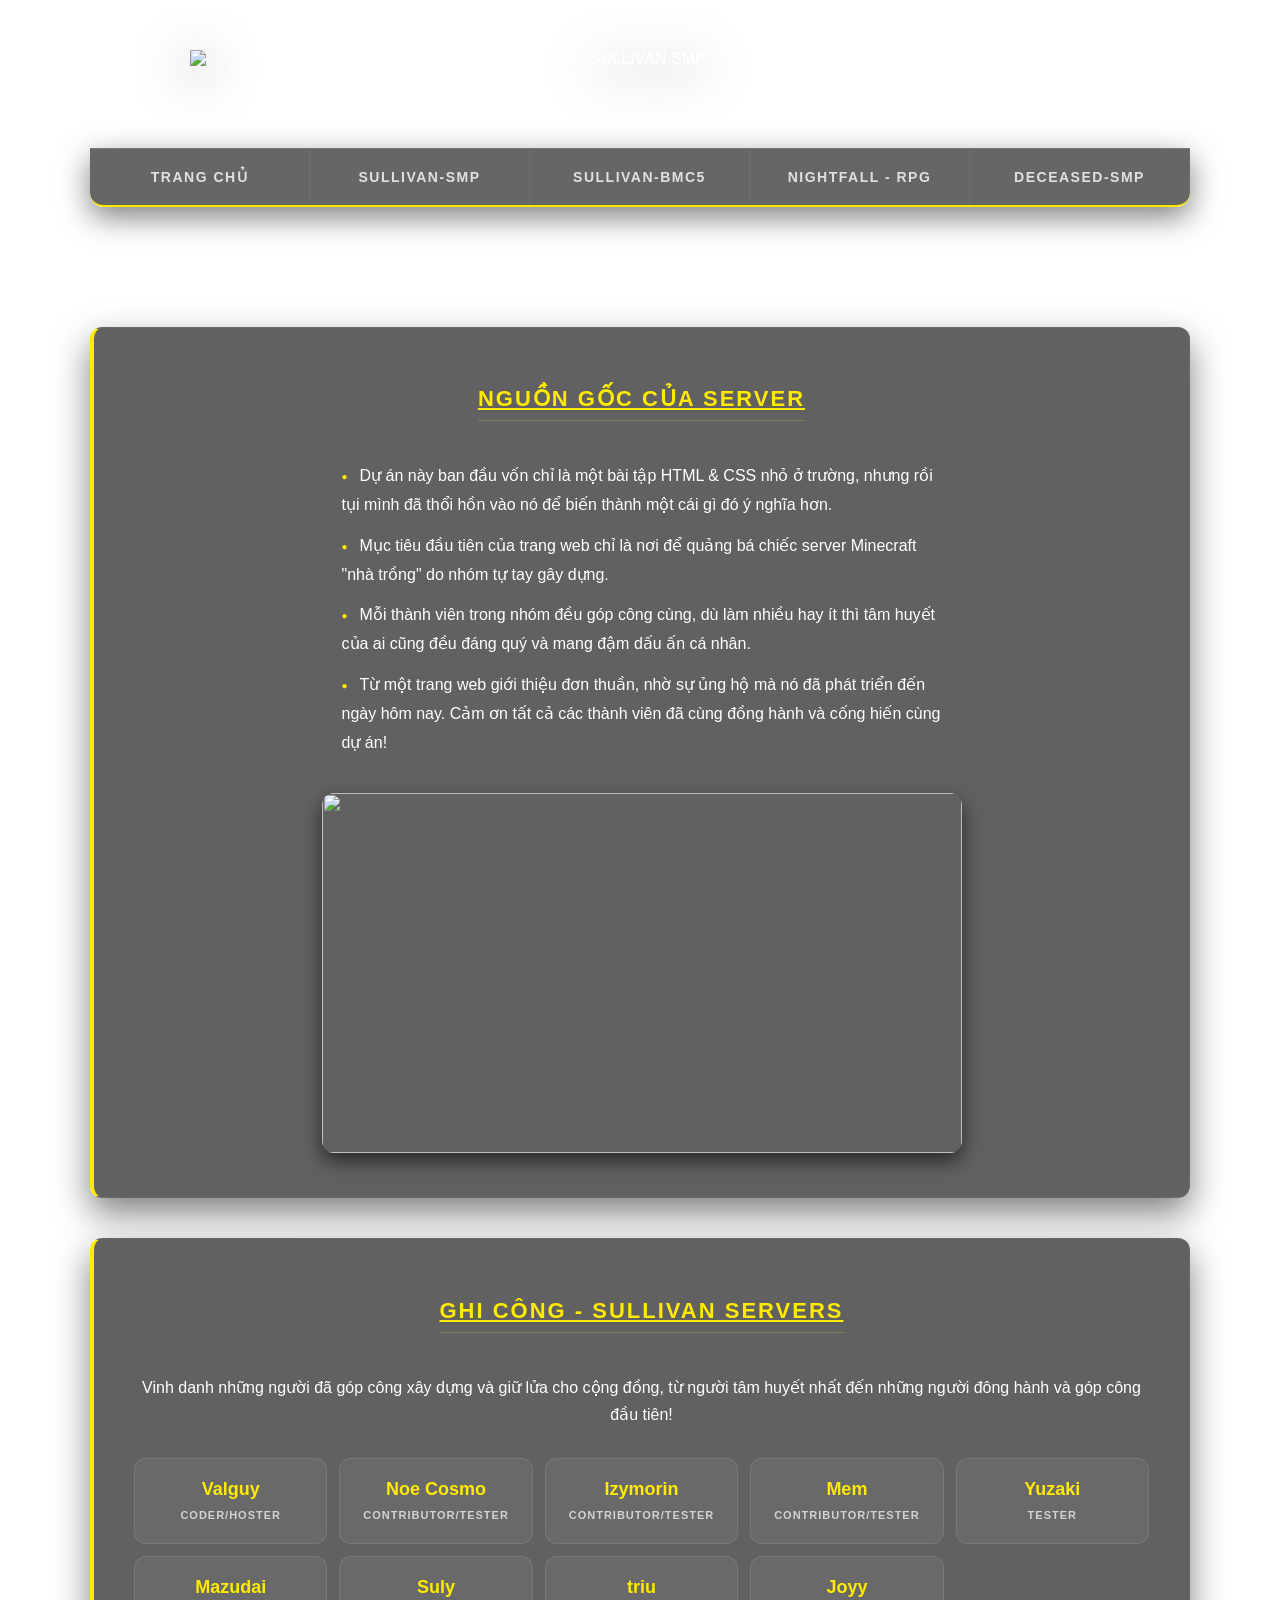
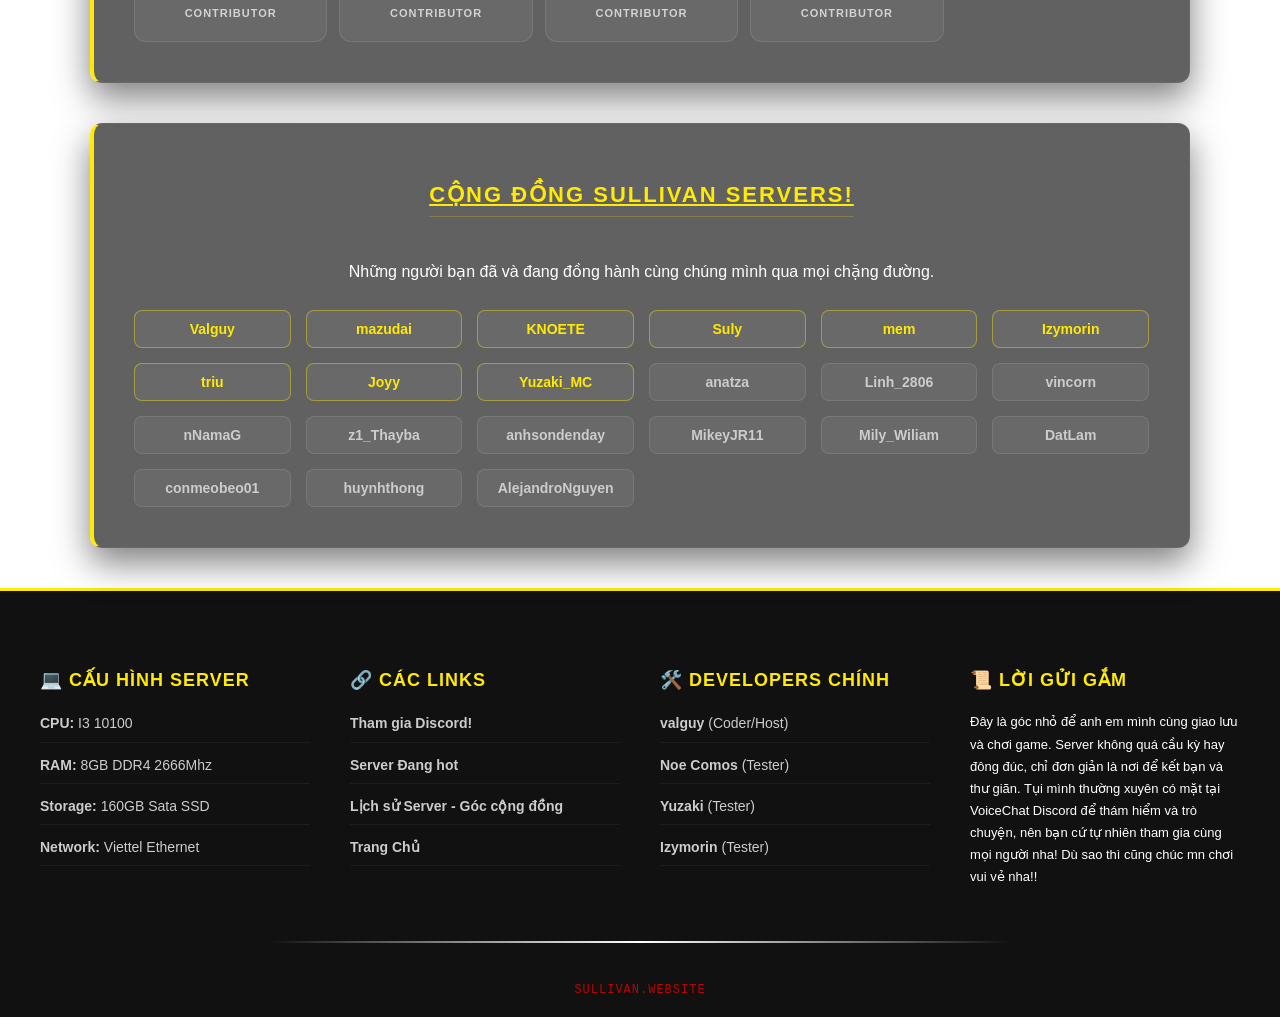
==== commit 57705ae7: "Update develop.html" ====
--- a/develop.html
+++ b/develop.html
@@ -27,7 +27,7 @@
 <nav class="sub-nav">
     <a href="index.html" class="nav-item"><span>TRANG CHỦ</span></a>
     <a href="server1.html" class="nav-item"><span>SULLIVAN-SMP</span></a>
-    <a href="server2.html" class="nav-item"><span>BMC4-SMP</span></a>
+    <a href="server2.html" class="nav-item"><span>SULLIVAN-BMC5</span></a>
     <a href="server3.html" class="nav-item"><span>NIGHTFALL - RPG
 </span></a>
     <a href="server4.html" class="nav-item"><span>DECEASED-SMP
@@ -155,7 +155,7 @@
       <h3>🔗 Các Links</h3>
       <ul class="footer-list">
         <li><a href="https://discord.gg/cVV5dSq7Ph" target="_blank">Tham gia Discord!</a></li>
-        <li><a href="server1.html">Server Đang hot</a></li>
+        <li><a href="server2.html">Server Đang hot</a></li>
         <li><a href="develop.html">Lịch sử Server - Góc cộng đồng</a></li>
         <li><a href="index.html">Trang Chủ</a></li>
       </ul>
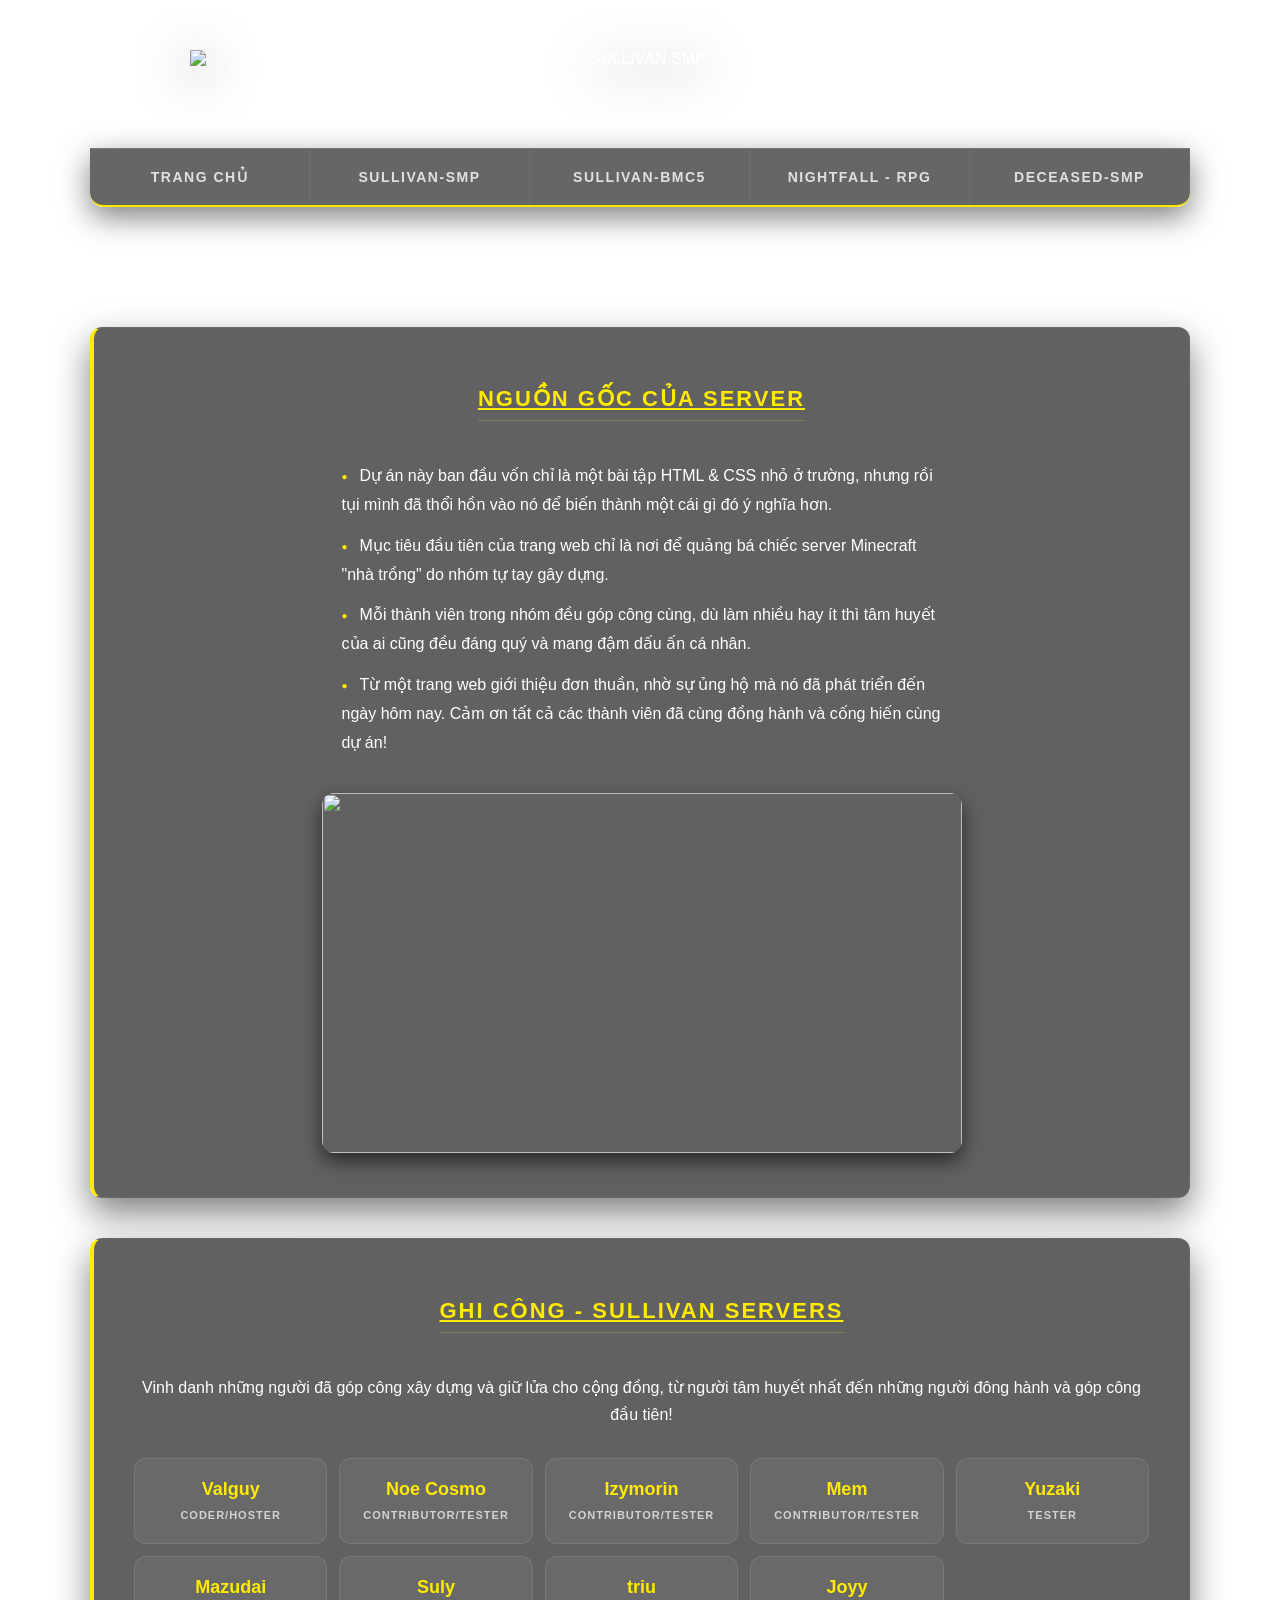
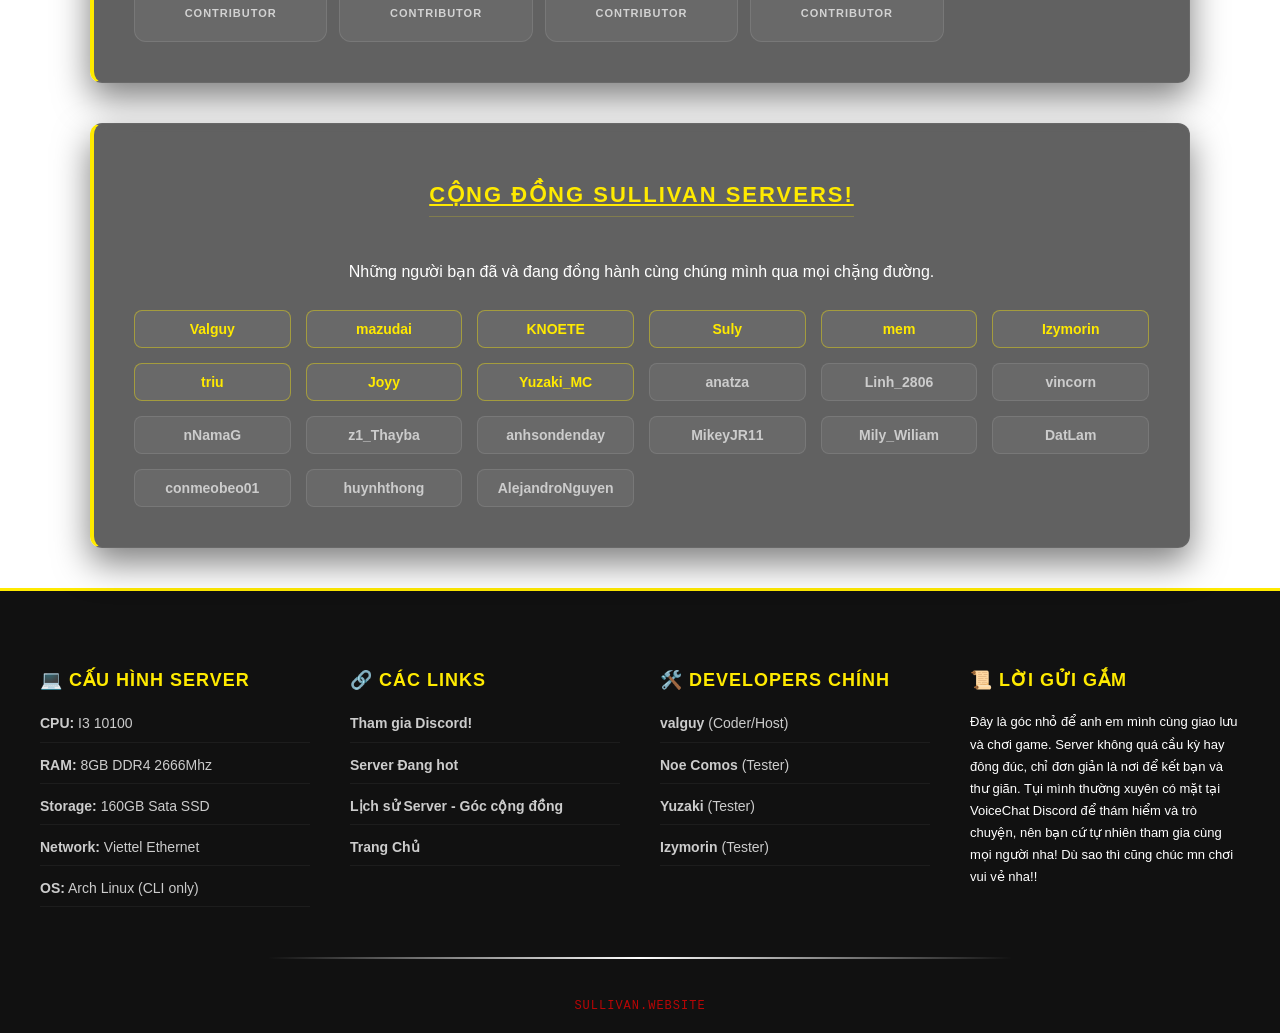
==== commit 3cc91d70: "Update develop.html" ====
--- a/develop.html
+++ b/develop.html
@@ -148,6 +148,8 @@
         <li><strong>RAM:</strong> 8GB DDR4 2666Mhz</li>
         <li><strong>Storage:</strong> 160GB Sata SSD</li>
         <li><strong>Network:</strong> Viettel Ethernet</li>
+		  		            <li><strong>OS:</strong> Arch Linux (CLI only)</li>
+
       </ul>
     </div>
 
--- a/style.css
+++ b/style.css
@@ -665,3 +665,290 @@
 
     .offline-state { color: #ff4444 !important; }
     .offline-dot { background-color: #ff4444; box-shadow: 0 0 8px #ff4444; }
+
+/* Container 2 cột gốc, tăng kích thước khoảng cách để tạo độ chunky */
+.modpack-download-container-v2 {
+    display: flex;
+    align-items: center;
+    gap: 45px;
+    text-align: left;
+    flex-wrap: wrap;
+    margin-top: 25px;
+}
+
+.modpack-download-text-v2 {
+    flex: 1.4;
+    min-width: 320px;
+}
+
+.modpack-download-text-v2 p {
+    font-size: 15px;
+    line-height: 1.8;
+    margin-bottom: 15px;
+}
+
+/* Cụm nút bấm hành động to và dày dặn hơn */
+.modpack-action-group-v2 {
+    display: flex;
+    align-items: center;
+    gap: 15px;
+    margin-top: 30px;
+    flex-wrap: wrap;
+}
+
+/* Nút Google Drive lớn, chunky và phát sáng */
+.main-drive-btn-v2 {
+    display: inline-block;
+    padding: 16px 32px;
+    background: #ffea00;
+    color: #000000 !important;
+    border: 2px solid #ffea00;
+    border-radius: 10px;
+    text-decoration: none;
+    font-weight: 900;
+    font-size: 15px;
+    letter-spacing: 0.5px;
+    transition: all 0.3s cubic-bezier(0.23, 1, 0.32, 1);
+    box-shadow: 0 6px 20px rgba(255, 234, 0, 0.25);
+    text-transform: uppercase;
+}
+
+.main-drive-btn-v2:hover {
+    background: #ffffff;
+    border-color: #ffffff;
+    transform: translateY(-4px);
+    box-shadow: 0 10px 28px rgba(255, 255, 255, 0.35), 0 0 20px rgba(255, 234, 0, 0.2);
+}
+
+/* Nút Discord phụ chunky đồng bộ */
+.side-discord-btn-v2 {
+    display: inline-block;
+    padding: 15px 24px;
+    background: rgba(88, 101, 242, 0.12);
+    border: 2px solid rgba(88, 101, 242, 0.4);
+    color: #5865F2 !important;
+    border-radius: 10px;
+    text-decoration: none;
+    font-weight: 800;
+    font-size: 13px;
+    transition: all 0.3s cubic-bezier(0.23, 1, 0.32, 1);
+}
+
+.side-discord-btn-v2:hover {
+    background: #5865F2;
+    color: #ffffff !important;
+    border-color: #5865F2;
+    transform: translateY(-3px);
+    box-shadow: 0 8px 20px rgba(88, 101, 242, 0.4);
+}
+
+/* Khối hiển thị thông tin tệp tin bên phải - Được phóng to và dày dặn hơn */
+.modpack-download-info-card-v2 {
+    flex: 1;
+    min-width: 300px;
+    background: rgba(0, 0, 0, 0.45);
+    border: 1px solid rgba(255, 254, 0, 0.15);
+    border-radius: 14px;
+    padding: 30px;
+    box-shadow: inset 0 0 20px rgba(255, 234, 0, 0.02), 0 12px 35px rgba(0,0,0,0.6);
+    transition: border-color 0.4s cubic-bezier(0.23, 1, 0.32, 1);
+}
+
+section:hover .modpack-download-info-card-v2 {
+    border-color: rgba(255, 234, 0, 0.4);
+}
+
+.info-card-header-v2 {
+    font-family: 'Courier New', monospace;
+    font-size: 13px;
+    font-weight: bold;
+    color: #888;
+    letter-spacing: 2px;
+    border-bottom: 1px solid rgba(255,255,255,0.06);
+    padding-bottom: 12px;
+    margin-bottom: 20px;
+}
+
+.info-card-body-v2 {
+    display: flex;
+    flex-direction: column;
+    gap: 14px;
+}
+
+.info-line-v2 {
+    font-size: 15px;
+    display: flex;
+    justify-content: space-between;
+    border-bottom: 1px solid rgba(255,255,255,0.04);
+    padding-bottom: 8px;
+}
+
+.info-line-v2 span {
+    color: #aaa;
+}
+
+.info-card-footer-v2 {
+    margin-top: 25px;
+    font-size: 13px;
+    color: #888;
+    line-height: 1.6;
+    font-style: italic;
+}
+
+/* Mobile Responsive */
+@media (max-width: 640px) {
+    .modpack-action-group-v2 {
+        flex-direction: column;
+        align-items: stretch;
+    }
+    .main-drive-btn-v2, .side-discord-btn-v2 {
+        text-align: center;
+    }
+}
+
+
+
+
+/* Container Slider */
+.tutorial-slider {
+    position: relative;
+    width: 100%;
+    margin-top: 20px;
+    border-radius: 10px;
+    overflow: hidden;
+    border: 1px solid rgba(255, 234, 0, 0.3);
+    background: rgba(0, 0, 0, 0.6);
+    box-shadow: 0 8px 20px rgba(0, 0, 0, 0.5);
+}
+
+/* Đường ray dịch chuyển slide */
+.slider-track {
+    display: flex;
+    width: 100%;
+    transition: transform 0.4s cubic-bezier(0.25, 1, 0.5, 1);
+}
+
+/* Kích thước item & giữ nguyên tỉ lệ ảnh gốc */
+.slide-item {
+    flex: 0 0 100%;
+    width: 100%;
+    position: relative;
+    cursor: zoom-in; /* Con trỏ hình kính lúp */
+    display: flex;
+    flex-direction: column;
+}
+
+.slide-item img {
+    width: 100%;
+    height: auto; /* Giữ nguyên kích thước tỉ lệ ảnh gốc */
+    display: block;
+    margin: 0 !important;
+    border-radius: 0 !important;
+}
+
+/* Caption bên dưới */
+.slide-caption {
+    background: rgba(0, 0, 0, 0.85);
+    color: #ffea00;
+    font-size: 20px;
+    font-weight: bold;
+    padding: 10px 12px;
+    text-align: center;
+    border-top: 1px solid rgba(255, 255, 255, 0.2);
+}
+
+/* Nút bấm chuyển hướng Left/Right */
+.nav-arrow {
+    position: absolute;
+    top: 50%;
+    transform: translateY(-50%);
+    background: rgba(0, 0, 0, 0.7);
+    color: #ffea00;
+    border: 1px solid rgba(255, 234, 0, 0.5);
+    font-size: 18px;
+    padding: 8px 14px;
+    cursor: pointer;
+    border-radius: 6px;
+    z-index: 10;
+    transition: all 0.2s ease;
+}
+
+.nav-arrow:hover {
+    background: #ffea00;
+    color: #000;
+}
+
+.prev-btn { left: 10px; }
+.next-btn { right: 10px; }
+
+/* --- LIGHTBOX (CHẾ ĐỘ PHÓNG TO TOÀN MÀN HÌNH) --- */
+.lightbox-modal {
+    display: none;
+    position: fixed;
+    z-index: 9999;
+    top: 0;
+    left: 0;
+    width: 100%;
+    height: 100%;
+    background-color: rgba(0, 0, 0, 0.9);
+    backdrop-filter: blur(5px);
+    justify-content: center;
+    align-items: center;
+    flex-direction: column;
+}
+
+.lightbox-modal img {
+    max-width: 90%;
+    max-height: 80vh;
+    border: 2px solid #ffea00;
+    border-radius: 8px;
+    box-shadow: 0 0 25px rgba(255, 234, 0, 0.4);
+    object-fit: contain;
+}
+
+.lightbox-caption {
+    margin-top: 15px;
+    color: #ffea00;
+    font-size: 16px;
+    font-weight: bold;
+}
+
+.lightbox-close {
+    position: absolute;
+    top: 20px;
+    right: 35px;
+    color: #fff;
+    font-size: 40px;
+    font-weight: bold;
+    cursor: pointer;
+    transition: color 0.2s;
+}
+
+.lightbox-close:hover {
+    color: #ffea00;
+}
+
+
+
+
+.side-discord-btn-v3 {
+    display: inline-flex;
+    align-items: center;
+    justify-content: center;
+    gap: 8px;
+    padding: 10px 16px;
+    background-color: transparent; /* Center is now transparent */
+    color: #ffea00;                /* Yellow text/icon to match */
+    border-radius: 6px;
+    font-weight: 600;
+    text-decoration: none;
+    transition: all 0.2s ease;
+    border: 1px solid #ffea00;      /* Solid yellow border */
+}
+
+.side-discord-btn-v3:hover {
+    background-color: #ffea00;      /* Fills with yellow on hover */
+    color: #000000;                 /* Flips text to black on hover */
+    transform: translateY(-2px);
+    box-shadow: 0 4px 12px rgba(255, 234, 0, 0.4);
+}
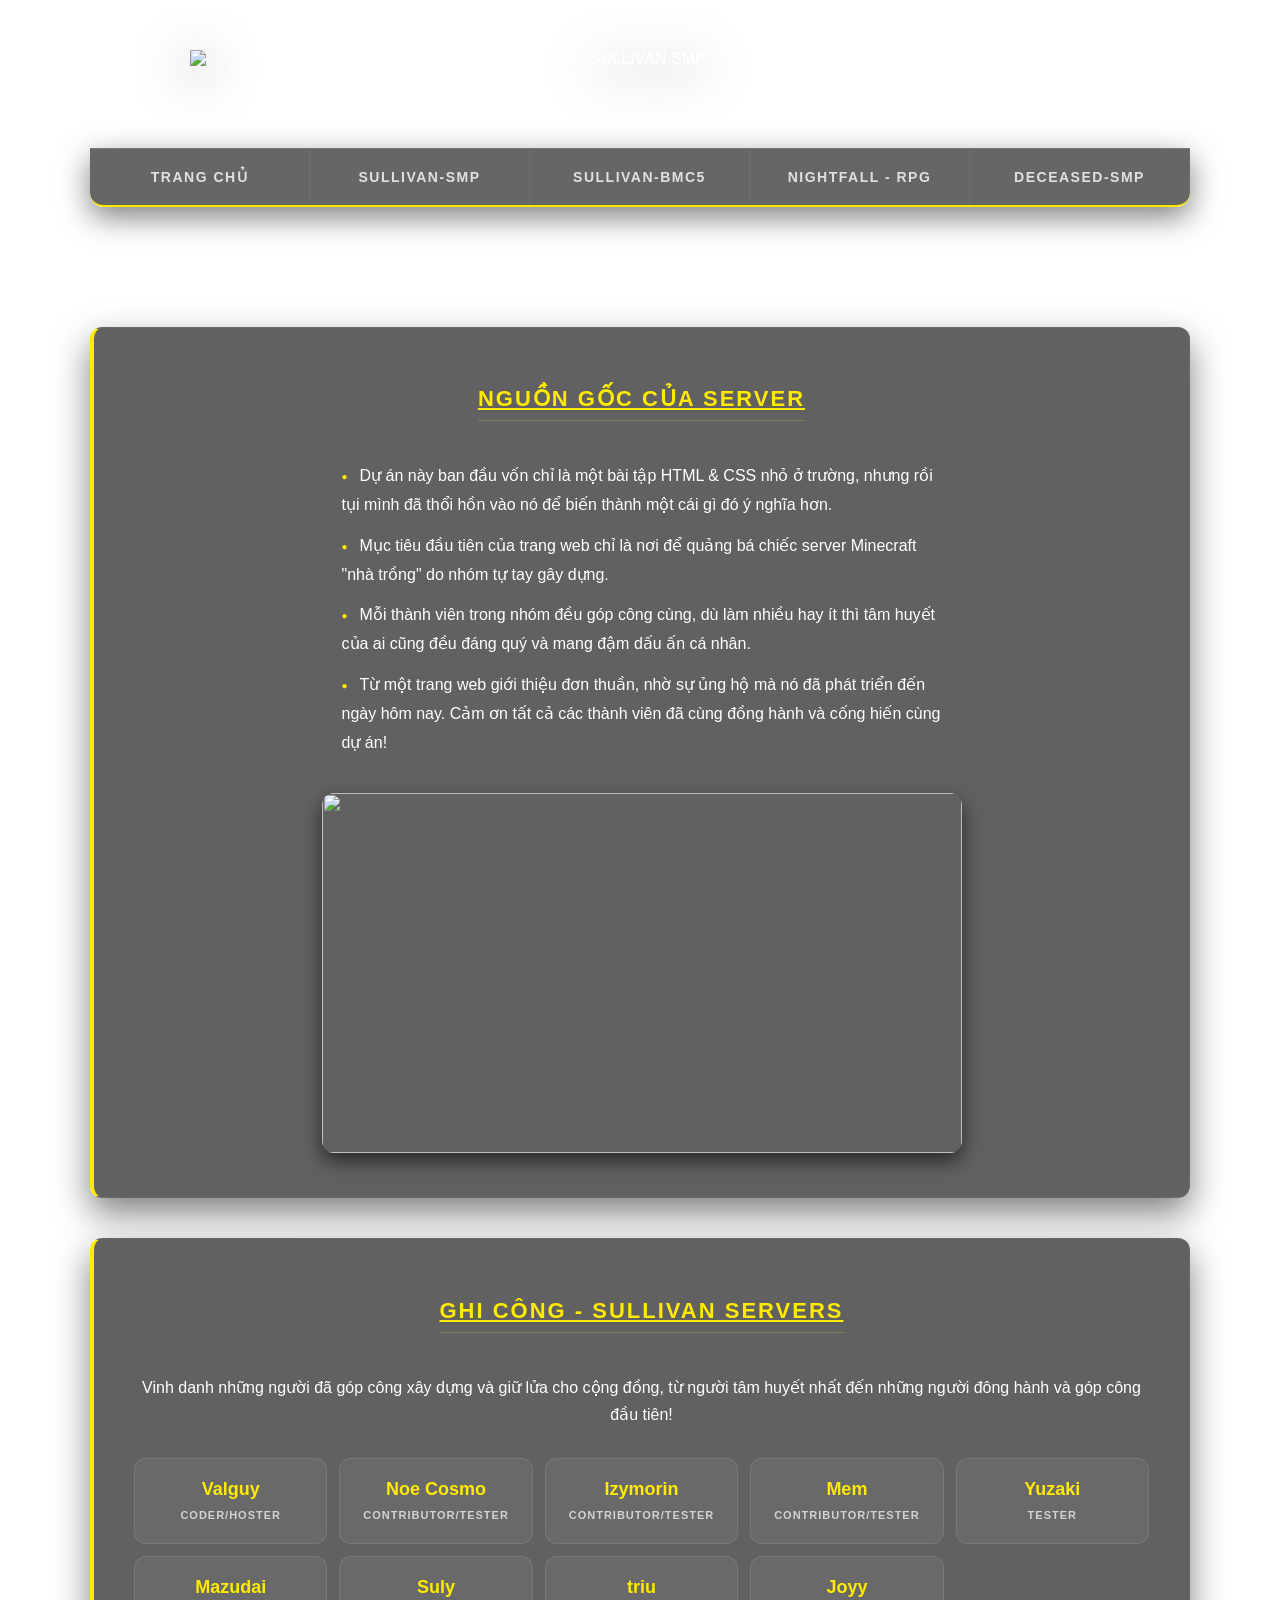
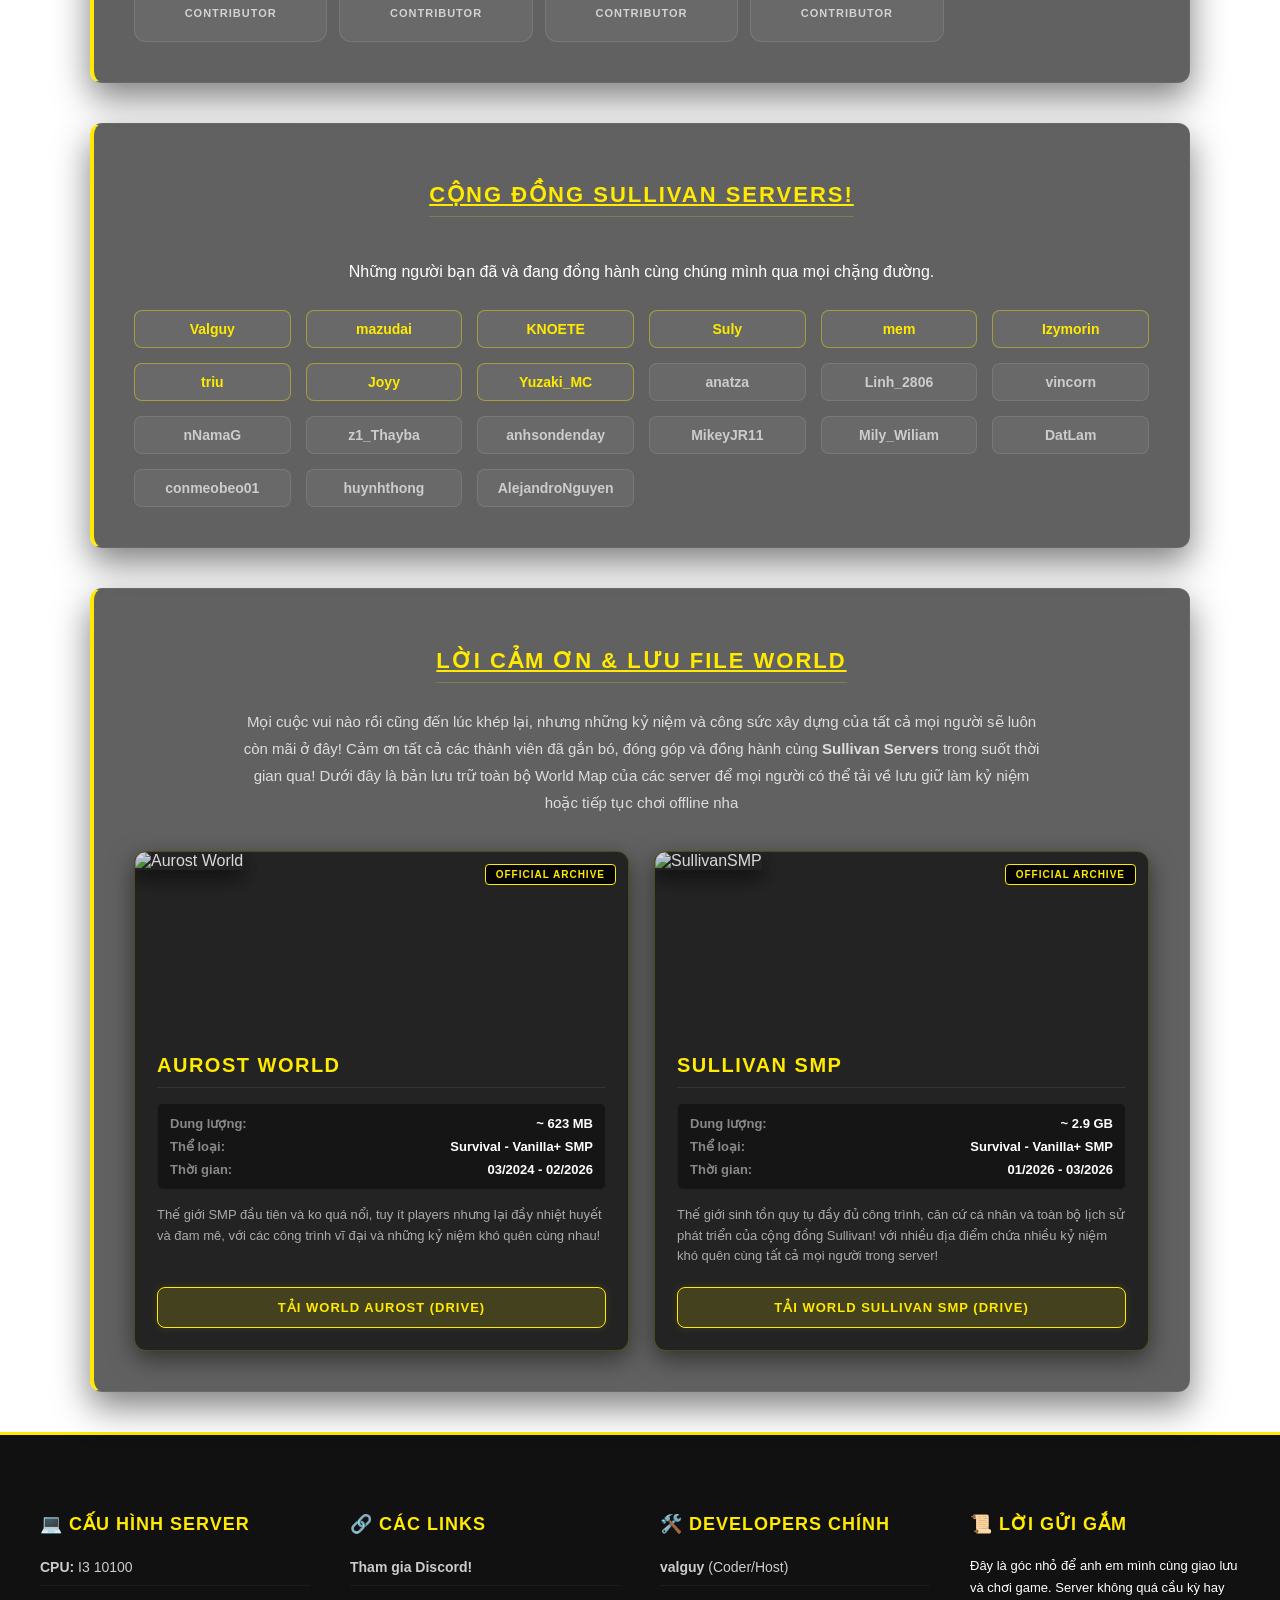
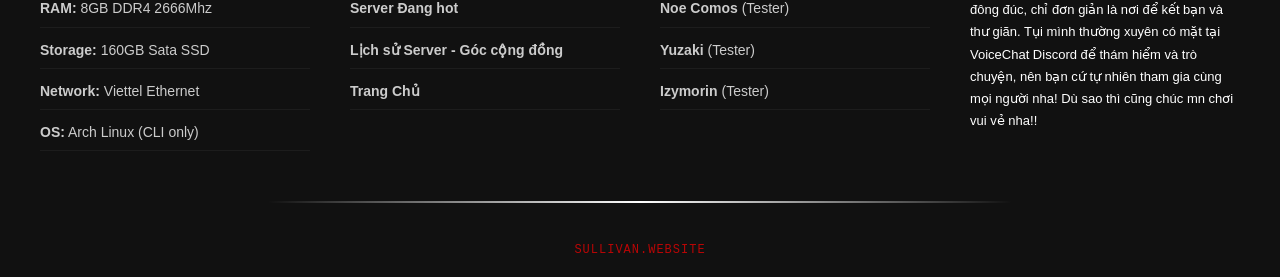
==== commit 596b58cb: "Update develop.html" ====
--- a/develop.html
+++ b/develop.html
@@ -138,7 +138,101 @@
 </div>
     </div>
 </section>
-   
+
+  
+  
+    <!-- FAREWELL & WORLD ARCHIVE SECTION -->
+<section id="server-archive">
+    <div class="box archive-box">
+        <h2><u>Lời cảm ơn & Lưu File World</u></h2>
+        
+        <p class="archive-farewell-text">
+            Mọi cuộc vui nào rồi cũng đến lúc khép lại, nhưng những kỷ niệm và công sức xây dựng của tất cả mọi người sẽ luôn còn mãi ở đây!
+            Cảm ơn tất cả các thành viên đã gắn bó, đóng góp và đồng hành cùng <strong>Sullivan Servers</strong> trong suốt thời gian qua! 
+            Dưới đây là bản lưu trữ toàn bộ World Map của các server để mọi người có thể tải về lưu giữ làm kỷ niệm hoặc tiếp tục chơi offline nha
+        </p>
+
+        <!-- 2 Download Cards Container -->
+        <div class="world-download-grid">
+            
+            <!-- WORLD 1: AUROST -->
+            <div class="world-card">
+                <div class="world-card-banner">
+                    <!-- Thay link ảnh preview của Aurost tại đây -->
+                    <img src="https://i.imgur.com/fSi9uWD.jpeg" alt="Aurost World">
+                    <span class="world-tag">OFFICIAL ARCHIVE</span>
+                </div>
+                <div class="world-card-content">
+                    <h3 class="world-title">AUROST WORLD</h3>
+                    
+                    <div class="world-stats">
+                        <div class="stat-item">
+                            <span class="stat-label">Dung lượng:</span>
+                            <span class="stat-value">~ 623 MB</span>
+                        </div>
+                        <div class="stat-item">
+                            <span class="stat-label">Thể loại:</span>
+                            <span class="stat-value">Survival - Vanilla+ SMP</span>
+                        </div>
+                        <div class="stat-item">
+                            <span class="stat-label">Thời gian:</span>
+                            <span class="stat-value">03/2024 - 02/2026</span>
+                        </div>
+                    </div>
+
+                    <p class="world-desc">
+                        Thế giới SMP đầu tiên và ko quá nổi, tuy ít players nhưng lại đầy nhiệt huyết và đam mê, với các công trình vĩ đại và những kỷ niệm khó quên cùng nhau!
+                    </p>
+
+                    <a href="https://drive.google.com/file/d/1Qp7XT_CIhs2eikXRsnnJjx03Shg2hfxc/view?usp=drive_link" target="_blank" class="world-download-btn">
+                        <i class="fas fa-download"></i> TẢI WORLD AUROST (DRIVE)
+                    </a>
+                </div>
+            </div>
+
+            <!-- WORLD 2: SULLIVAN SMP -->
+            <div class="world-card">
+                <div class="world-card-banner">
+                    <!-- Thay link ảnh preview của SullivanSMP tại đây -->
+                    <img src="https://i.imgur.com/Mubbslp.jpeg" alt="SullivanSMP">
+                    <span class="world-tag">OFFICIAL ARCHIVE</span>
+                </div>
+                <div class="world-card-content">
+                    <h3 class="world-title">SULLIVAN SMP</h3>
+                    
+                    <div class="world-stats">
+                        <div class="stat-item">
+                            <span class="stat-label">Dung lượng:</span>
+                            <span class="stat-value">~ 2.9 GB</span>
+                        </div>
+                        <div class="stat-item">
+                            <span class="stat-label">Thể loại:</span>
+                            <span class="stat-value">Survival - Vanilla+ SMP</span>
+                        </div>
+                        <div class="stat-item">
+                            <span class="stat-label">Thời gian:</span>
+                            <span class="stat-value">01/2026 - 03/2026</span>
+                        </div>
+                    </div>
+
+                    <p class="world-desc">
+                        Thế giới sinh tồn quy tụ đầy đủ công trình, căn cứ cá nhân và toàn bộ lịch sử phát triển của cộng đồng Sullivan! với nhiều địa điểm chứa nhiều kỷ niệm khó quên cùng tất cả mọi người trong server!
+                    </p>
+
+                    <a href="https://drive.google.com/file/d/1yNiTj37smD8tqrCV73qWFhGXneJ8MHct/view?usp=drive_link" target="_blank" class="world-download-btn">
+                        <i class="fas fa-download"></i> TẢI WORLD SULLIVAN SMP (DRIVE)
+                    </a>
+                </div>
+            </div>
+
+        </div>
+    </div>
+</section>
+  
+  
+
+
+	
 <footer>
   <div class="footer-container">
     <div class="footer-box">
--- a/style.css
+++ b/style.css
@@ -1,4 +1,3 @@
- /* Global & Scroll Styles */
     html { scroll-behavior: smooth; }
     body {
         margin: 0;
@@ -32,7 +31,6 @@
         z-index: 9998;
     }
 
-    /* Header & Logo */
     header {
         padding: 50px 40px;
         background-image: url("https://i.imgur.com/2WXQhVU.jpeg");
@@ -56,7 +54,6 @@
     }
     @media (max-width: 900px) { header { padding: 90px 25px; } }
 
-    /* Navigation */
     .sub-nav {
         display: grid;
         grid-template-columns: repeat(5, 1fr);
@@ -121,7 +118,6 @@
         .nav-item { padding: 15px 0; font-size: 12px; }
     }
 
-    /* Sections and Content Boxes */
     section { margin: 40px auto; max-width: 1100px; scroll-margin-top: 100px; }
     .box {
         padding: 40px;
@@ -145,7 +141,6 @@
     }
     @media (max-width: 600px) { .box { padding: 25px; } }
 
-    /* Tables */
     .qa-table {
         width: 90%;
         max-width: 800px;
@@ -160,7 +155,6 @@
     .qa-table td { padding: 14px 18px; border-top: 1px solid #333; text-align: left; line-height: 1.6; }
     .qa-table tr:hover { background-color: #2a2a2a; transition: background-color 0.3s ease; }
 
-    /* Footer */
     footer {
         background-color: #111111;
         padding: 60px 20px 20px 20px;
@@ -181,7 +175,6 @@
     .footer-list a { color: #cccccc !important; transition: color 0.3s; }
     .footer-list a:hover { color: #ffffff !important; text-decoration: underline; }
 
-    /* Miscellaneous */
     .version-mark {
         margin-top: 30px;
         font-size: 12px;
@@ -209,11 +202,11 @@
 }
 		.box {
     padding: 40px;
-    background: rgba(30, 30, 30, 0.7); /* Translucent dark gray */
-    backdrop-filter: blur(10px);        /* Blurs the background behind the box */
+    background: rgba(30, 30, 30, 0.7);
+    backdrop-filter: blur(10px);        
     -webkit-backdrop-filter: blur(10px);
-    border: 1px solid rgba(255, 255, 255, 0.05); /* Very faint white edge */
-    border-left: 4px solid #ffea00;               /* Strong yellow accent on the left */
+    border: 1px solid rgba(255, 255, 255, 0.05); 
+    border-left: 4px solid #ffea00;             
     border-radius: 12px;
     opacity: 0;
     transform: translateY(20px);
@@ -221,15 +214,13 @@
     box-shadow: 0 15px 35px rgba(0,0,0,0.5);
 }
 
-/* Make it breathe when you hover */
 section:hover .box {
     transform: translateY(-5px) scale(1.01);
     background: rgba(40, 40, 40, 0.85);
-    border-left: 4px solid #ffffff; /* Turns white on hover for a "lit up" effect */
+    border-left: 4px solid #ffffff;  
     box-shadow: 0 20px 40px rgba(0,0,0,0.8), 0 0 15px rgba(255, 234, 0, 0.1);
 }
 
-/* Fix the headings inside the box */
 .box h2 {
     color: #ffea00;
     text-transform: uppercase;
@@ -241,7 +232,6 @@
     padding-bottom: 8px;
 }
 
-/* Style the list bullets to be yellow dots */
 .box ul {
     list-style: none;
     padding-left: 0;
@@ -254,7 +244,6 @@
     margin-right: 12px;
     vertical-align: middle;
 }
-    /* Launcher-Style Server Rows */
 .server-hub {
     display: flex;
     flex-direction: column;
@@ -266,7 +255,7 @@
     display: flex;
     align-items: center;
     background: rgba(30, 30, 30, 0.7);
-    border-left: 4px solid #555; /* Neutral state */
+    border-left: 4px solid #555; 
     border-radius: 8px;
     padding: 12px 20px;
     transition: all 0.3s cubic-bezier(0.25, 0.8, 0.25, 1);
@@ -274,7 +263,6 @@
     color: white;
 }
 
-/* Color coding for Status */
 .server-entry.online { border-left-color: #ffea00; }
 .server-entry.offline { border-left-color: #ffea00; opacity: 0.7; }
 
@@ -328,7 +316,6 @@
     .server-brief { border-left: none; padding: 10px 0; border-top: 1px solid rgba(255,255,255,0.1); margin-top: 10px; }
     .server-action-img { display: none; }
 }
-/* Shout Out Grid System */
 .shoutout-container {
     display: flex;
     flex-direction: column;
@@ -375,7 +362,6 @@
     .hall-of-fame { grid-template-columns: 1fr; }
     .original-crew { grid-template-columns: repeat(2, 1fr); }
 }
-      /* Player Wall Grid */
 .player-wall {
     display: grid;
     grid-template-columns: repeat(auto-fill, minmax(140px, 1fr));
@@ -403,12 +389,10 @@
     box-shadow: 0 5px 15px rgba(0, 0, 0, 0.3);
 }
 
-/* Accent for special veteran players if you want */
 .player-tag.veteran {
     border-color: rgba(255, 234, 0, 0.4);
     color: #ffea00;
 }
-/* Modlist Spoiler Styles */
 .mod-spoiler {
     background: rgba(30, 30, 30, 0.8);
     border: 1px solid #444;
@@ -423,7 +407,7 @@
     cursor: pointer;
     font-weight: bold;
     color: #ffea00;
-    list-style: none; /* Removes the default arrow */
+    list-style: none;
     text-transform: uppercase;
     letter-spacing: 2px;
     background: rgba(0, 0, 0, 0.3);
@@ -433,7 +417,6 @@
     background: rgba(255, 234, 0, 0.1);
 }
 
-/* Custom Arrow */
 .mod-spoiler summary::before {
     content: "📁";
     margin-right: 10px;
@@ -443,7 +426,6 @@
     content: "📂";
 }
 
-/* The Table inside the Spoiler */
 .mod-table {
     width: 100%;
     border-collapse: collapse;
@@ -469,7 +451,6 @@
     font-weight: bold;
     width: 30%;
 }
-      /* Quick Status Bar */
 .status-capsule {
     display: inline-flex;
     align-items: center;
@@ -511,14 +492,12 @@
     text-transform: uppercase;
 }
 
-/* Status Toggle Logic */
 .dot {
     width: 8px;
     height: 8px;
     border-radius: 50%;
 }
 
-/* Change 'active' to 'maintenance' or 'down' to toggle */
 .status-capsule.active .dot { background: #00ff44; box-shadow: 0 0 8px #00ff44; }
 .status-capsule.active .status-text { color: #00ff44; }
 
@@ -530,9 +509,7 @@
 .status-capsule.down .status-text { color: #ff4444; }
 .status-capsule.down .status-text::after { content: "OFFLINE"; }
 
-/* Hide default text if using maintenance/down */
 .status-capsule.active .status-text::after { content: "ONLINE"; }
-      /* The IP Display Box */
 .ip-copy-box {
     display: inline-flex;
     align-items: center;
@@ -560,7 +537,6 @@
     font-size: 14px;
 }
 
-/* The "Copied!" Tooltip */
 #cursor-tooltip {
     position: fixed;
     pointer-events: none;
@@ -576,13 +552,12 @@
     transition: opacity 0.2s ease;
     z-index: 10000;
 }
-      /* BMC4 Concept Layout */
 .concept-container {
     display: flex;
     align-items: center;
     gap: 30px;
     text-align: left;
-    flex-wrap: wrap; /* Stacks on mobile */
+    flex-wrap: wrap;
 }
 
 .concept-text {
@@ -632,41 +607,36 @@
     display: inline-block;
     margin-bottom: 10px;
 }
-    /* Main container holding the live status elements */
     .status-text-only {
       font-family: 'Segoe UI', Tahoma, Geneva, Verdana, sans-serif;
       text-align: center;
       display: flex;
       align-items: center;
       justify-content: center;
-      gap: 8px; /* Balanced spacing between the text and the live dot */
-    }
-
-    /* Base layout configuration for the active status line */
+      gap: 8px;
+    }
+
     #player-count-text {
       font-size: 15px;
       font-weight: bold;
-      color: #ffea00; /* Forces the initial loading text to be yellow */
-    }
-
-    /* The Live Status Dot Indicator */
+      color: #ffea00;
+    }
+
     .status-dot {
       display: inline-block;
       width: 10px;
       height: 10px;
       border-radius: 50%;
-      background-color: #ffea00; /* Optional: Makes the initial dot yellow too while loading */
+      background-color: #ffea00; 
       transition: background-color 0.3s ease, box-shadow 0.3s ease;
     }
 
-    /* Dynamic UI State Rules injected via JavaScript */
     .online-state { color: #00ff44 !important; }
     .online-dot { background-color: #00ff44; box-shadow: 0 0 8px #00ff44; }
 
     .offline-state { color: #ff4444 !important; }
     .offline-dot { background-color: #ff4444; box-shadow: 0 0 8px #ff4444; }
 
-/* Container 2 cột gốc, tăng kích thước khoảng cách để tạo độ chunky */
 .modpack-download-container-v2 {
     display: flex;
     align-items: center;
@@ -687,7 +657,6 @@
     margin-bottom: 15px;
 }
 
-/* Cụm nút bấm hành động to và dày dặn hơn */
 .modpack-action-group-v2 {
     display: flex;
     align-items: center;
@@ -696,7 +665,6 @@
     flex-wrap: wrap;
 }
 
-/* Nút Google Drive lớn, chunky và phát sáng */
 .main-drive-btn-v2 {
     display: inline-block;
     padding: 16px 32px;
@@ -720,7 +688,6 @@
     box-shadow: 0 10px 28px rgba(255, 255, 255, 0.35), 0 0 20px rgba(255, 234, 0, 0.2);
 }
 
-/* Nút Discord phụ chunky đồng bộ */
 .side-discord-btn-v2 {
     display: inline-block;
     padding: 15px 24px;
@@ -742,7 +709,6 @@
     box-shadow: 0 8px 20px rgba(88, 101, 242, 0.4);
 }
 
-/* Khối hiển thị thông tin tệp tin bên phải - Được phóng to và dày dặn hơn */
 .modpack-download-info-card-v2 {
     flex: 1;
     min-width: 300px;
@@ -795,7 +761,6 @@
     font-style: italic;
 }
 
-/* Mobile Responsive */
 @media (max-width: 640px) {
     .modpack-action-group-v2 {
         flex-direction: column;
@@ -807,9 +772,6 @@
 }
 
 
-
-
-/* Container Slider */
 .tutorial-slider {
     position: relative;
     width: 100%;
@@ -821,32 +783,29 @@
     box-shadow: 0 8px 20px rgba(0, 0, 0, 0.5);
 }
 
-/* Đường ray dịch chuyển slide */
 .slider-track {
     display: flex;
     width: 100%;
     transition: transform 0.4s cubic-bezier(0.25, 1, 0.5, 1);
 }
 
-/* Kích thước item & giữ nguyên tỉ lệ ảnh gốc */
 .slide-item {
     flex: 0 0 100%;
     width: 100%;
     position: relative;
-    cursor: zoom-in; /* Con trỏ hình kính lúp */
+    cursor: zoom-in; 
     display: flex;
     flex-direction: column;
 }
 
 .slide-item img {
     width: 100%;
-    height: auto; /* Giữ nguyên kích thước tỉ lệ ảnh gốc */
+    height: auto; 
     display: block;
     margin: 0 !important;
     border-radius: 0 !important;
 }
 
-/* Caption bên dưới */
 .slide-caption {
     background: rgba(0, 0, 0, 0.85);
     color: #ffea00;
@@ -857,7 +816,6 @@
     border-top: 1px solid rgba(255, 255, 255, 0.2);
 }
 
-/* Nút bấm chuyển hướng Left/Right */
 .nav-arrow {
     position: absolute;
     top: 50%;
@@ -881,7 +839,6 @@
 .prev-btn { left: 10px; }
 .next-btn { right: 10px; }
 
-/* --- LIGHTBOX (CHẾ ĐỘ PHÓNG TO TOÀN MÀN HÌNH) --- */
 .lightbox-modal {
     display: none;
     position: fixed;
@@ -937,18 +894,181 @@
     justify-content: center;
     gap: 8px;
     padding: 10px 16px;
-    background-color: transparent; /* Center is now transparent */
-    color: #ffea00;                /* Yellow text/icon to match */
+    background-color: transparent; 
+    color: #ffea00;             
     border-radius: 6px;
     font-weight: 600;
     text-decoration: none;
     transition: all 0.2s ease;
-    border: 1px solid #ffea00;      /* Solid yellow border */
+    border: 1px solid #ffea00;      
 }
 
 .side-discord-btn-v3:hover {
-    background-color: #ffea00;      /* Fills with yellow on hover */
-    color: #000000;                 /* Flips text to black on hover */
+    background-color: #ffea00;    
+    color: #000000;              
     transform: translateY(-2px);
     box-shadow: 0 4px 12px rgba(255, 234, 0, 0.4);
 }
+
+
+/* --- FAREWELL & WORLD ARCHIVE SECTION --- */
+.archive-box {
+    text-align: center;
+}
+
+.archive-farewell-text {
+    max-width: 800px;
+    margin: 0 auto 35px auto;
+    font-size: 15px;
+    line-height: 1.8;
+    color: #dddddd;
+}
+
+/* Container chia 2 cột cho 2 World */
+.world-download-grid {
+    display: grid;
+    grid-template-columns: repeat(2, 1fr);
+    gap: 25px;
+    margin-top: 20px;
+}
+
+/* Card thiết kế tổng thể */
+.world-card {
+    background: rgba(15, 15, 15, 0.75);
+    border: 1px solid rgba(255, 234, 0, 0.2);
+    border-radius: 12px;
+    overflow: hidden;
+    display: flex;
+    flex-direction: column;
+    text-align: left;
+    transition: all 0.3s cubic-bezier(0.23, 1, 0.32, 1);
+    box-shadow: 0 8px 25px rgba(0, 0, 0, 0.5);
+}
+
+.world-card:hover {
+    border-color: #ffea00;
+    transform: translateY(-5px);
+    box-shadow: 0 12px 30px rgba(0, 0, 0, 0.8), 0 0 15px rgba(255, 234, 0, 0.2);
+}
+
+/* Ảnh Banner phía trên của từng World Card */
+.world-card-banner {
+    position: relative;
+    width: 100%;
+    height: 180px;
+    overflow: hidden;
+}
+
+.world-card-banner img {
+    width: 100% !important;
+    height: 100% !important;
+    object-fit: cover;
+    margin: 0 !important;
+    border-radius: 0 !important;
+    filter: brightness(0.85);
+    transition: transform 0.4s ease, filter 0.4s ease;
+}
+
+.world-card:hover .world-card-banner img {
+    transform: scale(1.05);
+    filter: brightness(1);
+}
+
+.world-tag {
+    position: absolute;
+    top: 12px;
+    right: 12px;
+    background: rgba(0, 0, 0, 0.85);
+    color: #ffea00;
+    border: 1px solid #ffea00;
+    padding: 4px 10px;
+    font-size: 10px;
+    font-weight: 900;
+    letter-spacing: 1px;
+    border-radius: 4px;
+}
+
+/* Nội dung chi tiết bên trong Card */
+.world-card-content {
+    padding: 22px;
+    display: flex;
+    flex-direction: column;
+    flex: 1;
+}
+
+.world-title {
+    font-size: 20px;
+    color: #ffea00;
+    margin: 0 0 15px 0;
+    letter-spacing: 1.5px;
+    border-bottom: 1px solid rgba(255, 255, 255, 0.08);
+    padding-bottom: 10px;
+}
+
+.world-stats {
+    display: flex;
+    flex-direction: column;
+    gap: 8px;
+    margin-bottom: 15px;
+    background: rgba(0, 0, 0, 0.4);
+    padding: 12px;
+    border-radius: 6px;
+    border: 1px solid rgba(255, 255, 255, 0.05);
+}
+
+.stat-item {
+    display: flex;
+    justify-content: space-between;
+    font-size: 13px;
+}
+
+.stat-label {
+    color: #888888;
+    font-weight: bold;
+}
+
+.stat-value {
+    color: #ffffff;
+    font-weight: 600;
+}
+
+.world-desc {
+    font-size: 13px;
+    color: #aaaaaa;
+    line-height: 1.6;
+    margin: 0 0 20px 0;
+    flex: 1;
+}
+
+/* Nút Tải World (Download Button) */
+.world-download-btn {
+    display: block;
+    width: 100%;
+    padding: 12px 0;
+    text-align: center;
+    background: rgba(255, 234, 0, 0.15);
+    color: #ffea00 !important;
+    border: 1px solid #ffea00;
+    border-radius: 8px;
+    font-weight: bold;
+    font-size: 13px;
+    letter-spacing: 1px;
+    text-decoration: none;
+    box-sizing: border-box;
+    transition: all 0.3s ease;
+    box-shadow: 0 0 10px rgba(255, 234, 0, 0.1);
+}
+
+.world-download-btn:hover {
+    background: #ffea00;
+    color: #000000 !important;
+    box-shadow: 0 0 18px rgba(255, 234, 0, 0.5);
+    transform: translateY(-2px);
+}
+
+/* Responsive cho Mobile */
+@media (max-width: 768px) {
+    .world-download-grid {
+        grid-template-columns: 1fr;
+    }
+}
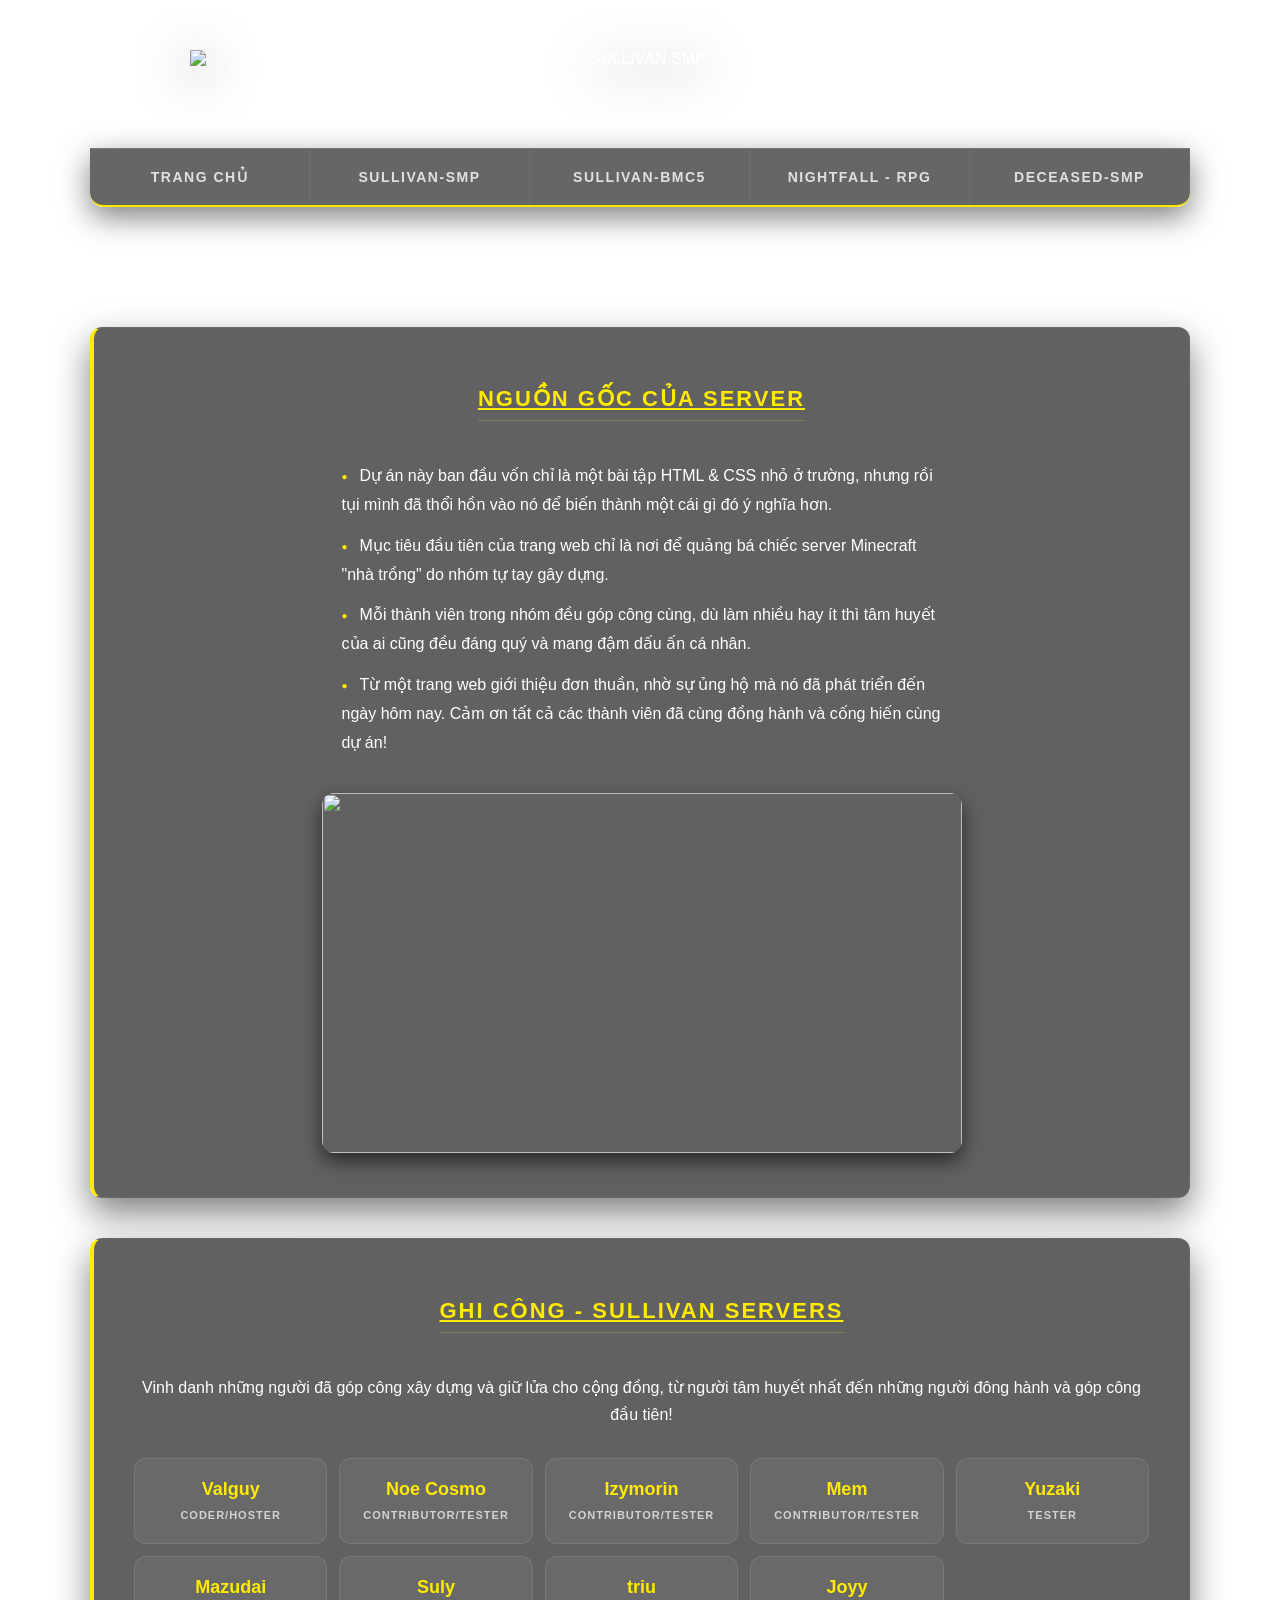
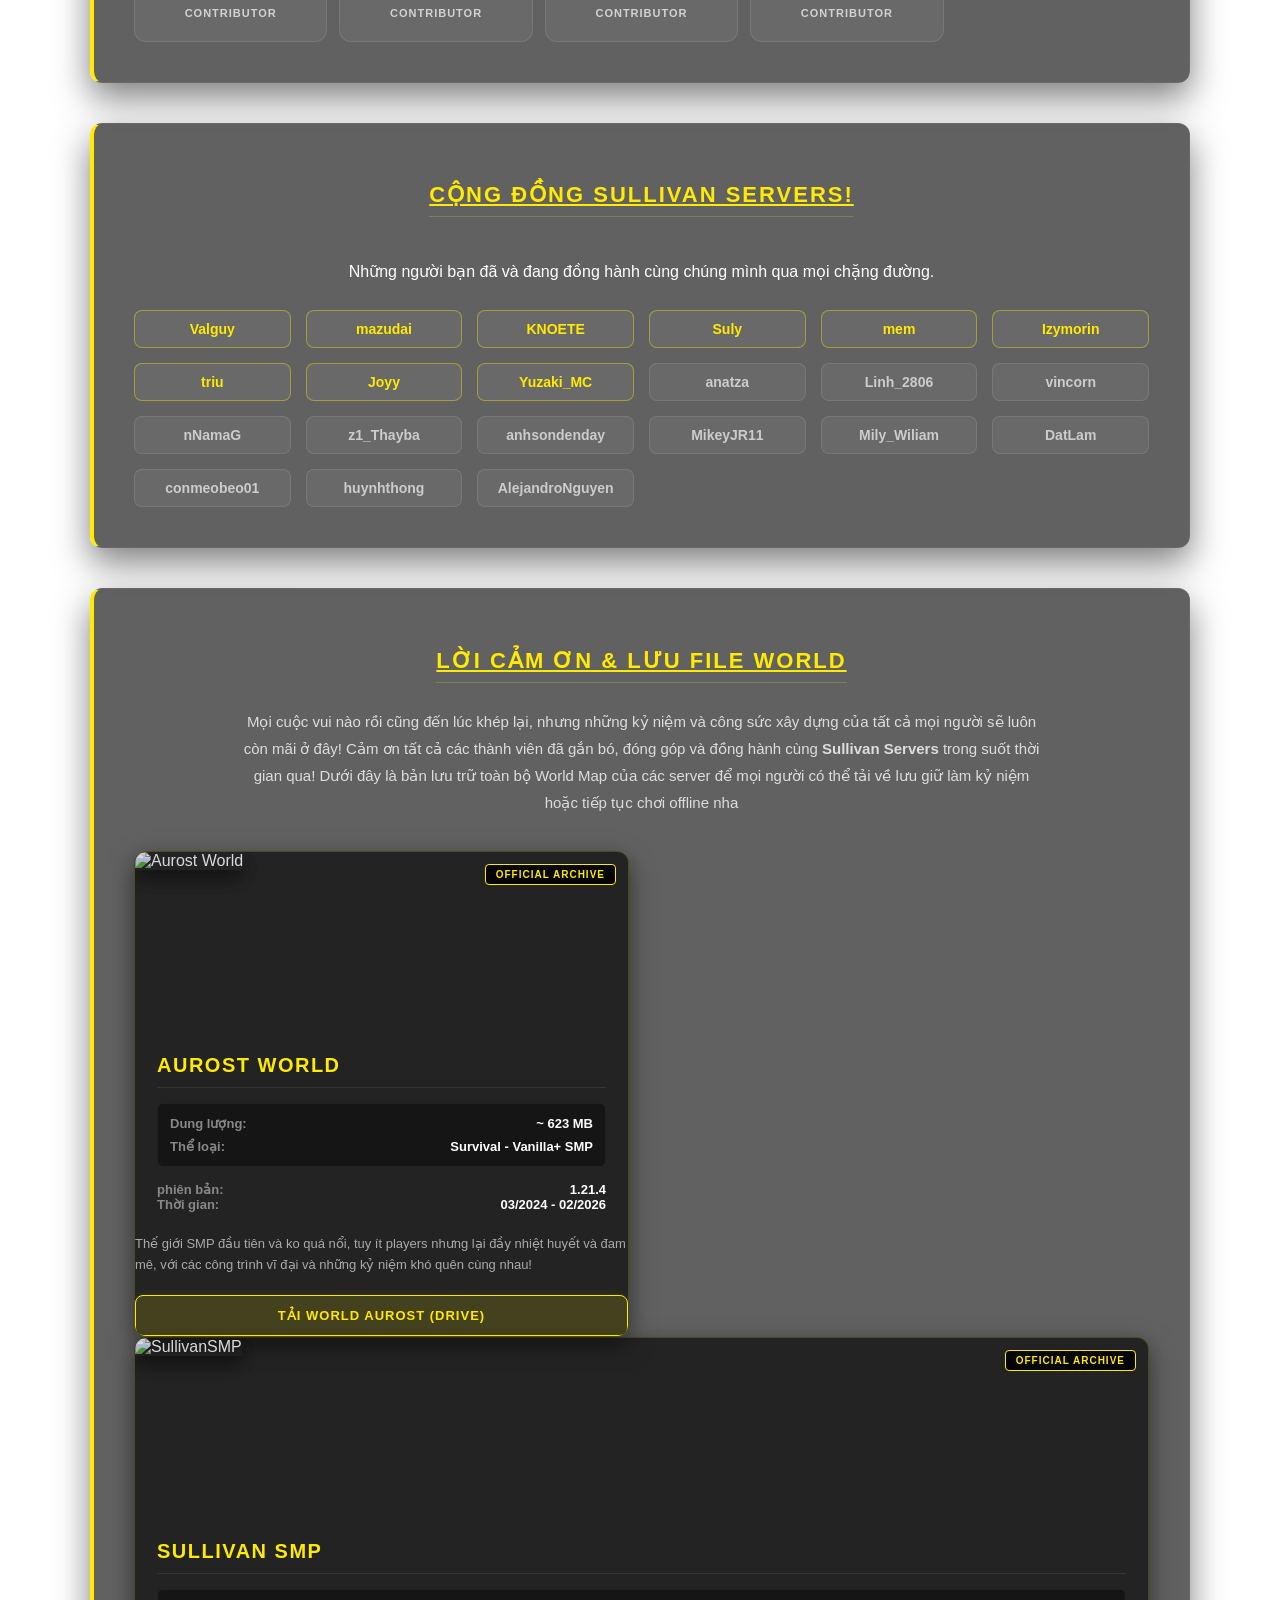
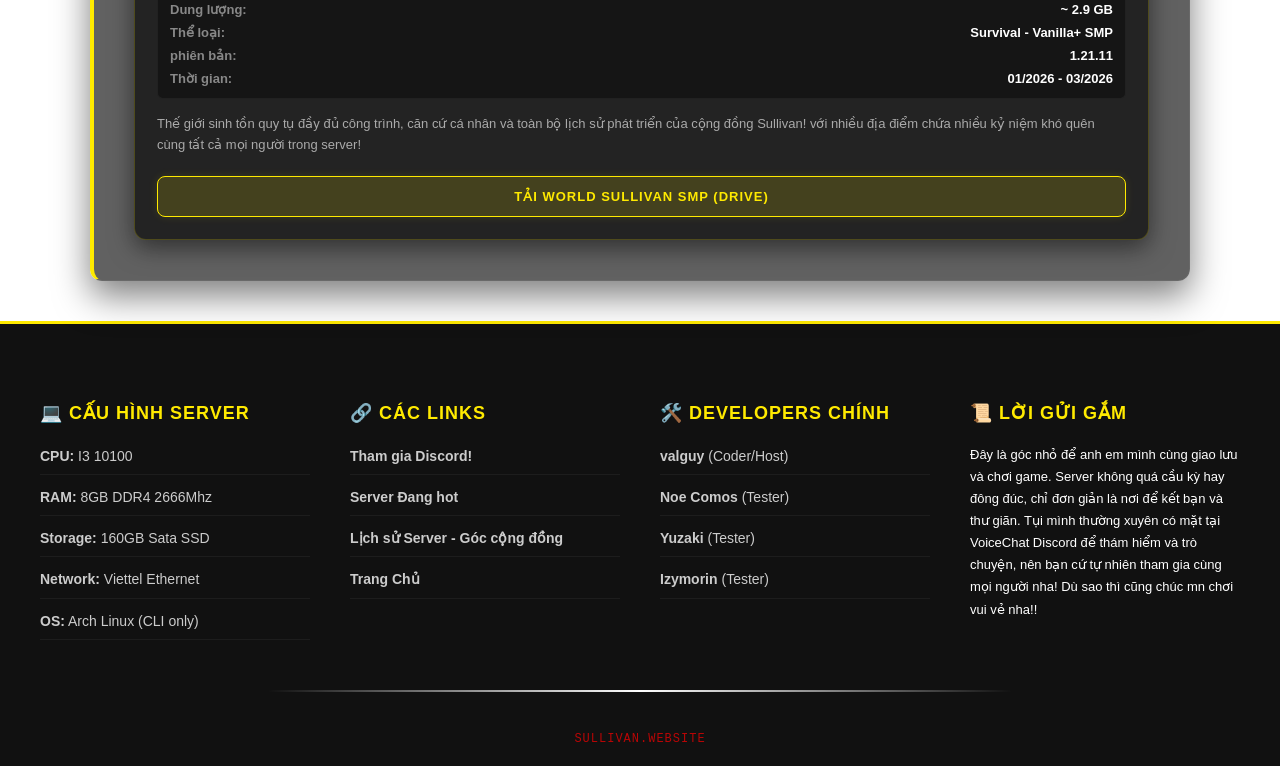
==== commit e171ca91: "Update develop.html" ====
--- a/develop.html
+++ b/develop.html
@@ -174,6 +174,11 @@
                             <span class="stat-label">Thể loại:</span>
                             <span class="stat-value">Survival - Vanilla+ SMP</span>
                         </div>
+						 </div>
+						<div class="stat-item">
+                            <span class="stat-label">phiên bản:</span>
+                            <span class="stat-value">1.21.4</span>
+                        </div>
                         <div class="stat-item">
                             <span class="stat-label">Thời gian:</span>
                             <span class="stat-value">03/2024 - 02/2026</span>
@@ -208,6 +213,10 @@
                         <div class="stat-item">
                             <span class="stat-label">Thể loại:</span>
                             <span class="stat-value">Survival - Vanilla+ SMP</span>
+                        </div>
+						<div class="stat-item">
+                            <span class="stat-label">phiên bản:</span>
+                            <span class="stat-value">1.21.11</span>
                         </div>
                         <div class="stat-item">
                             <span class="stat-label">Thời gian:</span>
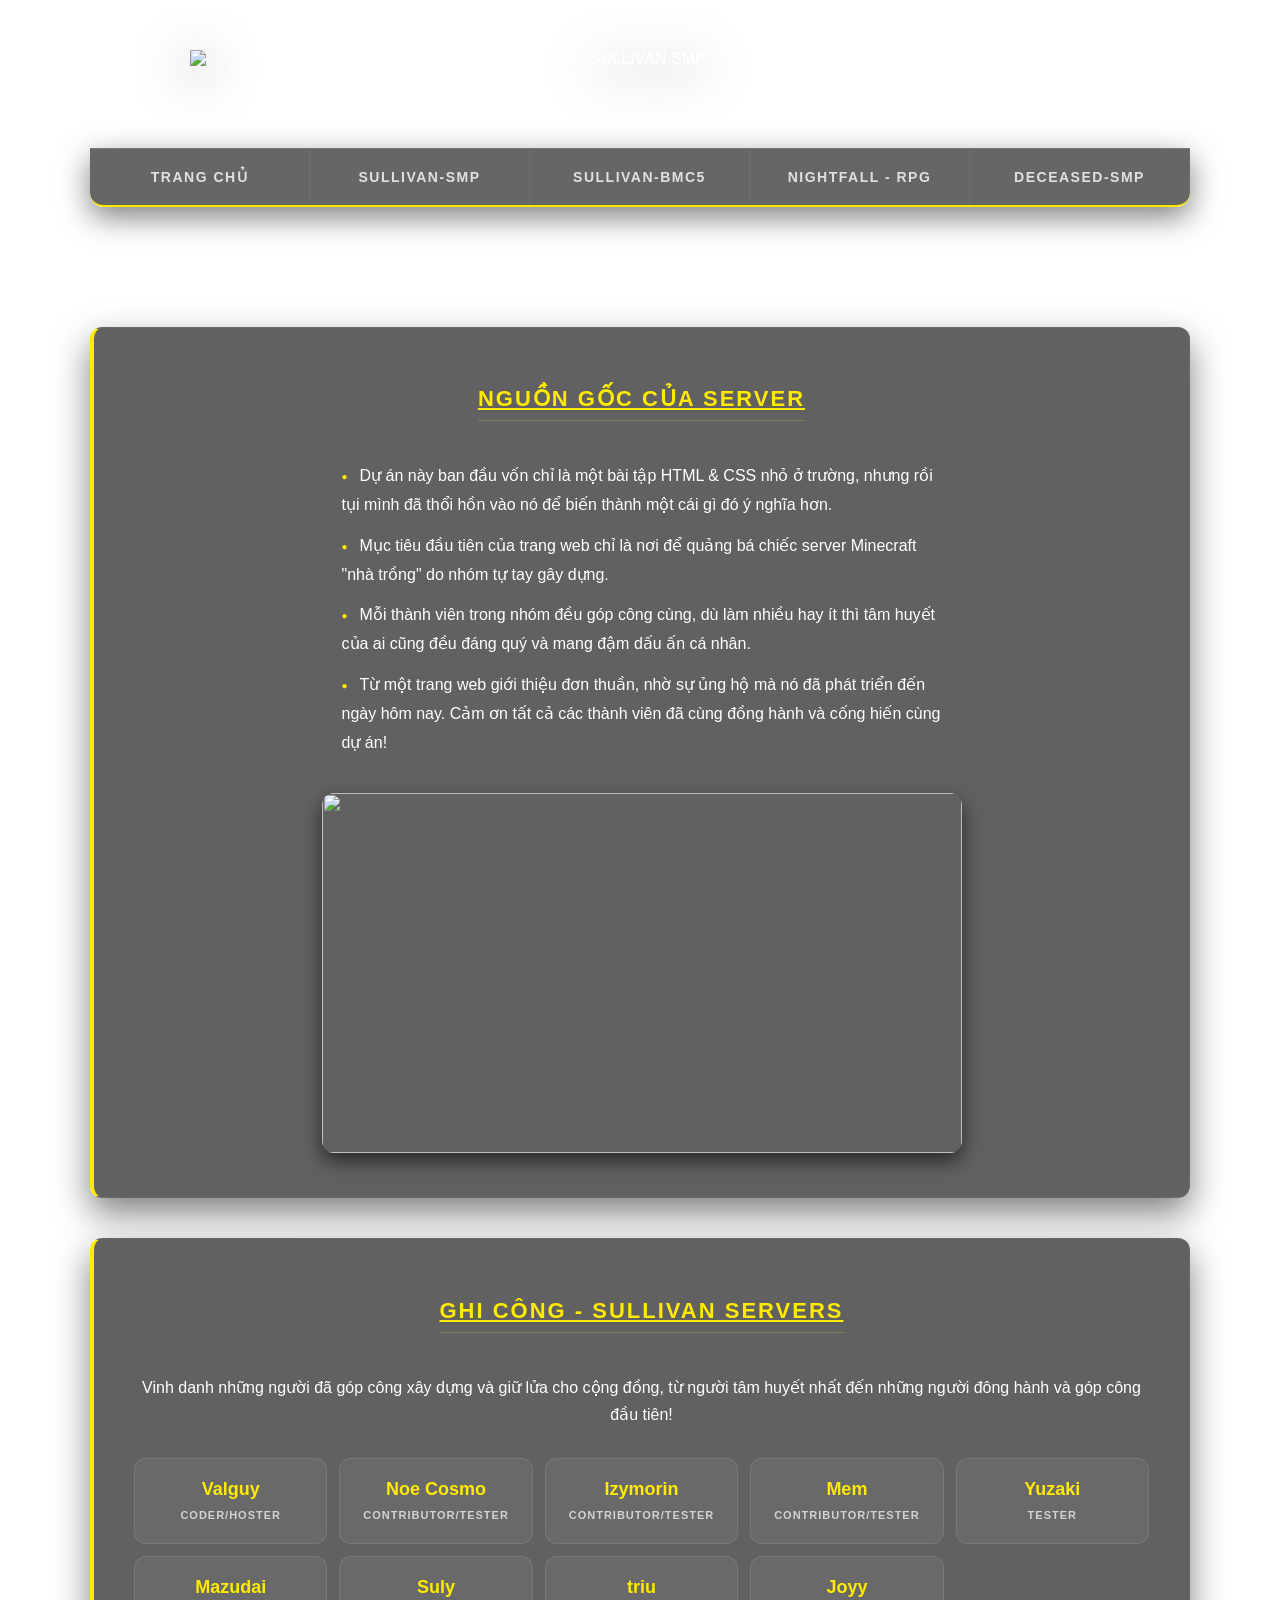
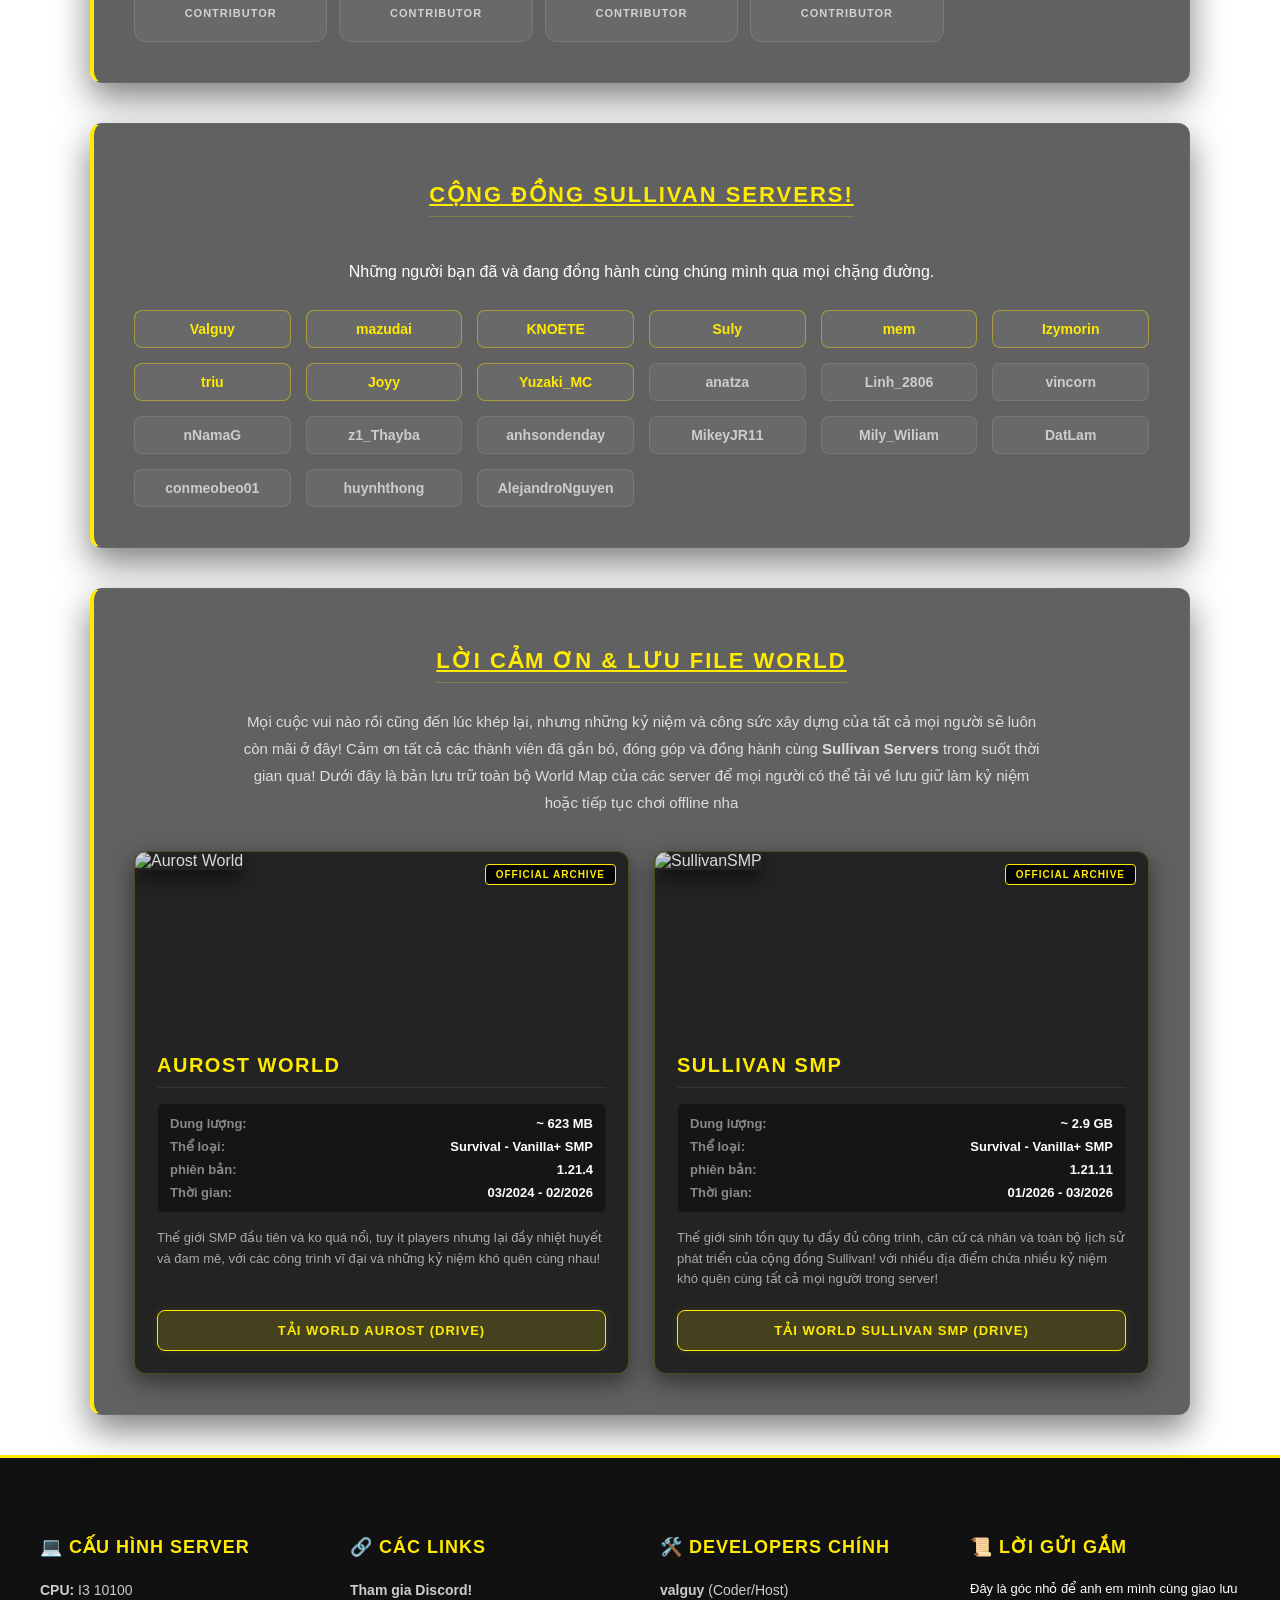
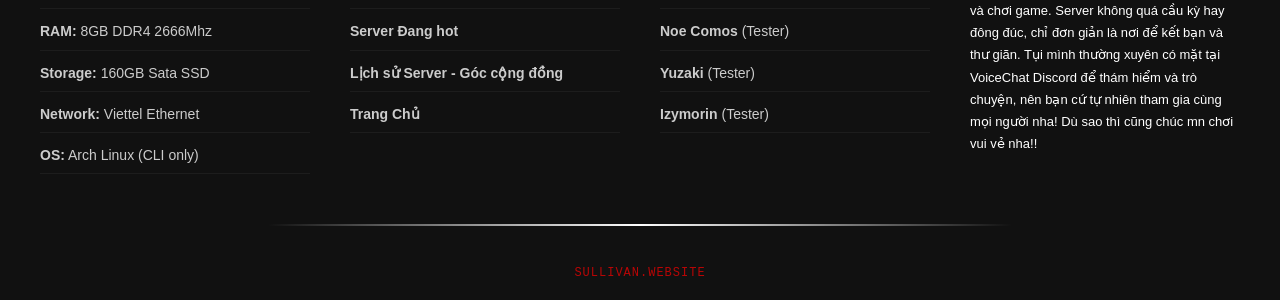
==== commit f3880490: "Update develop.html" ====
--- a/develop.html
+++ b/develop.html
@@ -173,8 +173,7 @@
                         <div class="stat-item">
                             <span class="stat-label">Thể loại:</span>
                             <span class="stat-value">Survival - Vanilla+ SMP</span>
-                        </div>
-						 </div>
+						</div>
 						<div class="stat-item">
                             <span class="stat-label">phiên bản:</span>
                             <span class="stat-value">1.21.4</span>
